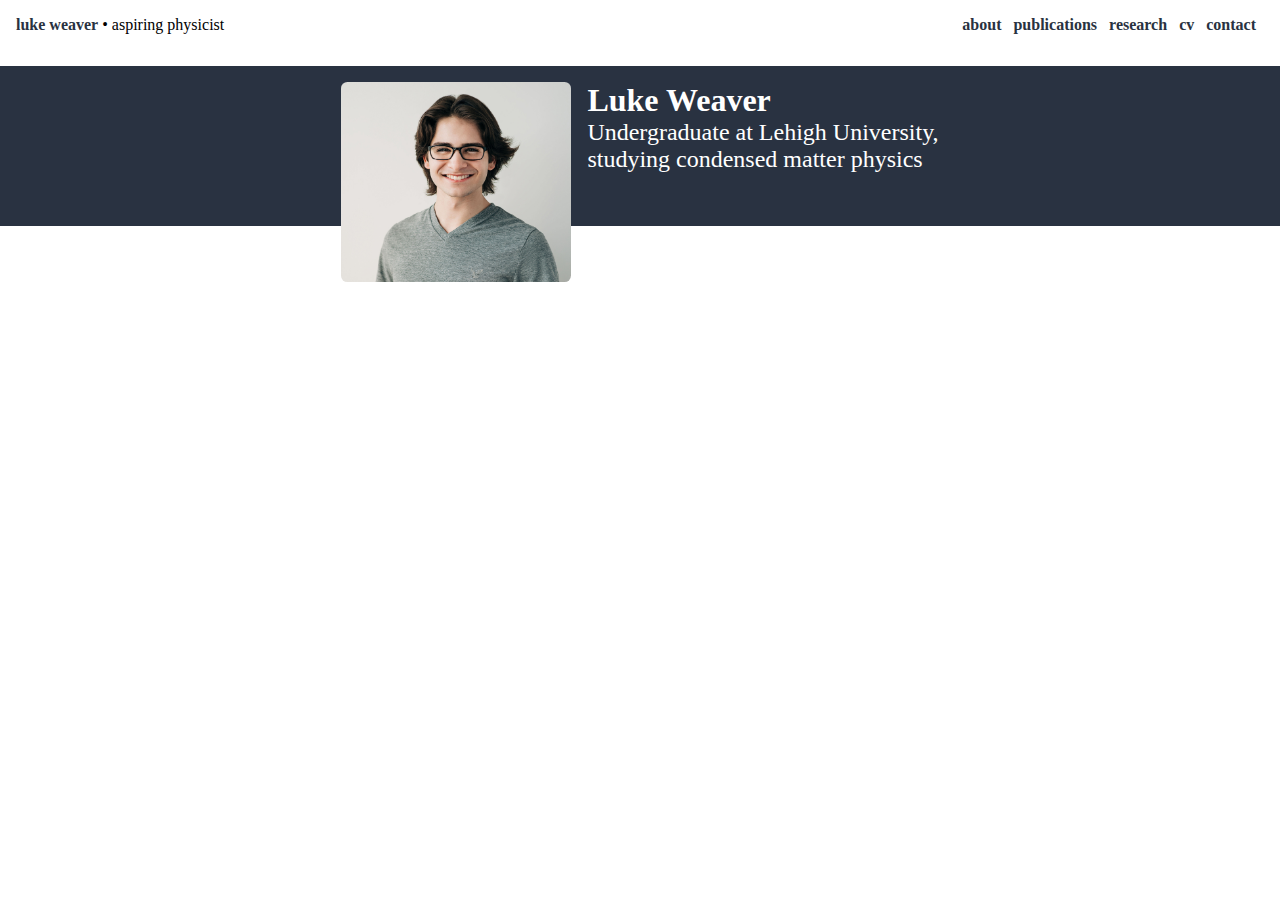
==== index.html @ 8c45b9fb "Added some new functionality and content" ====
<!DOCTYPE html>
    <head>
        <script src="./assets/javascript/index.js"></script>
        <script src="./assets/javascript/menuBarResize.js"></script>
        <link rel="stylesheet" media="all" href="./assets/style/style.css" type="text/css" />
        <title>
            Luke Weaver
        </title>
    </head>

    <body id="app">

        <div id="menu-bar">
            <span><span class="menu-title">luke weaver</span><span>&nbsp;&#x2022;&nbsp;aspiring physicist</span></span>
            <span>
                <span class="menu-title-link pointer">about</span>&nbsp;&nbsp;
                <span class="menu-title-link pointer">publications</span>&nbsp;&nbsp;
                <span class="menu-title-link pointer">research</span>&nbsp;&nbsp;
                <span class="menu-title-link pointer">cv</span>&nbsp;&nbsp;
                <span class="menu-title-link pointer">contact</span>&nbsp;&nbsp;
            </span>
        </div>

        <div class="relative">
            <div class="summary-container">
                <div id="summary-color-sweep"></div>
            </div>

            <div class="flex tc w-100 justify-center mt2">
                <img height="200" width="230" class="mr2 primary-br" src="./assets/images/luke_headshot.jpg" id="headshot"/>

                <div>
                    <div id="title" class="tl f3 white fw6">Luke Weaver</div>
                    <div id="brief" class="tl white f2">Undergraduate at Lehigh University,<br>studying condensed matter physics</div>
                </div>
            </div>
        </div>
    </body>
</html>
---- assets/style/style.css ----
html {
  height: 100%;
}

#app {
  /* font-family: Avenir, Helvetica, Arial, sans-serif; */
  font-family: 'Times New Roman', Times, serif;
  -webkit-font-smoothing: antialiased;
  -moz-osx-font-smoothing: grayscale;
  margin: 0rem;
  padding: 0rem;
  display: flex;
  flex-direction: column;
  /* background-color: #293241; */
}

.summary-container {
	position: absolute;
	width: 100%;
	left: 0rem;
  top: 1rem;
	overflow-x: hidden;
	z-index: -1;
}

#summary-color-sweep {
  position: relative;
  /* background-color: #ee6c4d; */
  background-color: #293241;
	height: 10rem;
  width: 100%;
	position: relative;
}

#background-color-sweep {
	background-color: #293241;
	height: 50rem;
	width: 1000rem;
	transform: rotate(-1deg);
	position: relative;
}

#phoneMenu {
  position: absolute;
  right: 0;
  top: 0;
  opacity: 0%;
  display: none;
  width: 10rem;
  transition: all .2s;
  background-color: white;
  box-shadow: rgb(173, 173, 173) 0px 1px 5px;
  border-radius: 0.4rem;
  padding: 1.5rem;
}

#phoneMenuClose {
  position: absolute;
  top: -1rem;
  right: -1rem;
}

.overflow-x-hidden {
  overflow-x: hidden;
}

.pointer {
  cursor: pointer;
}

.oval-container {
  position: absolute;
  width: 200%;
  height: 60rem;
  left: -100%;
  top: 105rem;
  overflow: hidden;
  z-index: -1;
}

#pricingBlurb {
  text-align: center;
}

.tc {
  text-align: center;
}

.tl {
  text-align: left;
}


.oval-container-about {
	position: absolute;
	width: 250%;
	left: -150%;
  top: 110%;
	overflow-x: hidden;
	z-index: -1;
}

#computer-screenshot {
  position: absolute;
  width: 60rem;
  right: -20rem;
  z-index: -2;
}

#phone-screenshot {
  position: absolute;
  width: 5rem;
  z-index: -1;
}

.mt15 {
  margin-top: 50rem;
}

.mt5 {
  margin-top: 8rem;
}

.bulb-label {
  position: absolute;
  left: 5rem;
  width: 15rem;
}

.footer-link {
	text-decoration: none;
	color: rgb(255, 255, 255);
	display: inline-block;
	border: none;
  text-align: left;
	margin: 0;
	text-decoration: none;
	background-color: transparent;
	font-family: sans-serif;
	font-size: 1rem;
	cursor: pointer;
	text-align: center;
	transition: color 250ms ease-in-out;
	-webkit-appearance: none;
	-moz-appearance: none;
}

.footer-link:hover {
	color: rgb(179, 179, 179);
}


#menu-bar {
	padding: 1rem;
	position: sticky;
	background-color: white;
	top: 0;
	width: 100%;
	display: flex;
	z-index: 100;
	transition: all 200ms;
	justify-content: space-between;
	-webkit-box-sizing: border-box; /* Safari/Chrome, other WebKit */
	-moz-box-sizing: border-box;    /* Firefox, other Gecko */
	box-sizing: border-box;         /* Opera/IE 8+ */
}

.remove-padding {
  -webkit-box-sizing: border-box; /* Safari/Chrome, other WebKit */
	-moz-box-sizing: border-box;    /* Firefox, other Gecko */
	box-sizing: border-box;         /* Opera/IE 8+ */
}

.timeline-bulb {
  width: 1rem;
  height: 1rem;
  border-radius: 2rem;
  background-color: rgba(238, 198, 67, 0.486);
  border: solid;
  border-color: #eec643ff;
  border-width: 0.75rem;
}

.timeline-bulb-connector {
  width: 0.5rem;
  height: 7rem;
  background-color: #eec643ff;
  margin-top: -.2rem;
  margin-bottom: -0.2rem;
  border-radius: 0.4rem;
}

#logo {
	display: flex;
	align-items: flex-start;
}

.image-caption {
  background-color: #eec643ff;
  border-radius: 0.4rem;
  position: absolute;
  left: -2rem;
  bottom: -1rem;
  padding: 1rem;
  padding-left: 2rem;
  padding-right: 2rem;
  font-weight: 600;
  border: solid;
}

.z-1 {
	z-index: 1;
}

.left-white-border {
  border-left: solid;
  border-color: white;
  border-width: 2px;
}

.left-primary-border {
  border-left: solid;
  border-color: #293241;
  border-width: 2px;
}

#tagline {
	display: flex;
	justify-content: center;
}

#response-container {
  border-style: solid;
  border-radius: 0.25rem;
  border-width: 2px;

  font-weight: 600;

  margin: 1rem;
  padding: 1rem;

  width: 50%;
}

.response-success {
  color: #555555;
  background-color: #9EEBCF;
  border-color: #19A974;
}

.response-error {
  color: #F4F4F4;
  background-color: #FF725C;
  border-color: #FF4136;
}

.response-hidden {
  display: none;
}

.menu-title {
	color: #293241;
	font-size: 1rem;
	font-weight: 600;
	text-decoration: none;
	transition: color 200ms;
}

.primary-color {
  color: #293241;
}

.menu-title-link {
	color: #293241;
	font-size: 1rem;
	font-weight: 700;
	text-decoration: none;
	transition: color 200ms;
}

.menu-title-link:hover {
	color: rgba(1, 22, 56, 0.7);
}

.mr1 {
	margin-right: 0.5rem;
}

.mr2 {
	margin-right: 1rem;
}

.mr3 {
	margin-right: 2rem;
}

.ml1 {
	margin-left: 0.5rem;
}

.ml2 {
	margin-left: 1rem;
}

.ml3 {
	margin-left: 2rem;
}

.mt1 {
	margin-top: 1rem;
}

.mt2 {
  margin-top: 2rem;
}

.pl1 {
  padding-left: 0.5rem;
}

.pl3 {
  padding-left: 2rem;
}

.list-padding {
  padding-left: 1.6rem;
}

.w-25 {
  width: 25%;
}

.w-50 {
	width: 50%;
}

.w-60 {
	width: 60%;
}

.w-40 {
  width: 40%;
}

.w3r {
  width: 3rem;
}

.w5r {
  width: 5rem;
}

.h-100 {
  height: 100%;
}

.w-100 {
  width: 100%;
}

.w-70 {
  width: 70%;
}

.white {
	color: white;
}

.fw6 {
	font-weight: 600;
}

.f3 {
	font-size: 2rem;
}

.f2 {
  font-size: 1.5rem;
}

.h6 {
	height: 16rem;
}

.w7 {
	width: 48rem;
}

.pa1 {
	padding: 1rem;
}

.pa2 {
	padding: 2rem;
}

.bg-primary-color {
	background-color: #293241;
}

.bg-secondary-color {
	background-color: #eec643ff;
}

.secondary-color {
  color: #eec643ff;
}

.items-center {
	align-items: center;
}

.items-end {
	align-items: end;
}

.items-start {
	align-items: start;
}

.flex-column {
	flex-direction: column;
}

.primary-br {
	border-radius: 0.4rem;
}

.title {
	color: #293241;
	font-size: 3rem;
	font-weight: 600;
}

.white-title {
	color: white;
	font-size: 3rem;
	font-weight: 600;
}

.white-menu-title {
	color: white;
	font-size: 1.5rem;
	font-weight: 600;
}

.spinner-left {
	border: solid;
	border-bottom: none;
	border-right: none;
	border-radius: 100rem 0 0 0;
	border-width: 0.3rem;
	width: 47.5%;
	height: 47.5%;
}

.spinner-right {
	border: solid;
	border-top: none;
	border-left: none;
	border-radius: 0 0 100rem 0;
	border-width: 0.3rem;
	width: 47.5%;
	height: 47.5%;
	justify-self: end;
	align-self: flex-end;
}

.self-stretch {
  align-self: stretch;
}

.spinner-parent {
  position: absolute;
  left: 0.2rem;
	top: 0.2rem;
}

.spinner-container {
	display: flex;
	width: 12.1rem;
	height: 12.1rem;

}

.content-spacer {
	margin-top: 10rem;
}

.mt6 {
  margin-top: 16rem;
}

.o0 {
	opacity: 0;
}

.body-content {
	width: 65rem;
	margin-top: 10rem;
	height: 100%;
}

.privacy-content {
  width: 60%;
  margin: 1rem 0rem 5rem 0rem;
}

.w65 {
  width: 65rem;
}

.flex {
	display: flex;
}

.relative {
	position: relative;
}

.justify-center {
	justify-content: center;
}

.justify-around {
	justify-content: space-around;
}

.justify-end {
  justify-content: end;
}

.justify-start {
  justify-content: start;
}

.tag-1 {
	color: #293241;
	font-weight: 600;
	font-size: 3.5rem;
}

.primary-link {
font-weight: 600;
  color: black;
  display: inline-block;
  border: none;
  padding: 0.5rem;
  padding-right: 2.5rem;
  text-decoration: none;
  background-color: #eec643ff;
  border-radius: 0.4rem;
  font-family: sans-serif;
  font-size: 1rem;
  cursor: pointer;
  text-align: center;
  transition: background-color 250ms ease-in-out;
  position: relative;
  -webkit-appearance: none;
  -moz-appearance: none;
}

.primary-link:hover {
  background-color: #ffd754ff;
}

.right-arrow-container {
  position: absolute;
  height: 100%;
  width: 2rem;
  top: 0;
  right: 0;
  display: flex;
  align-items: center;
  transition: transform 200ms;
}

.right-arrow-line-container {
  position: absolute;
  height: 100%;
  width: 1.8rem;
  top: 0;
  right: 0;
  display: flex;
  align-items: center;
  opacity: 0%;
  transition: opacity 0.2s cubic-bezier(0.22, 1, 0.36, 1);
}

.primary-link:hover > .right-arrow-line-container, .primary-link-large:hover > .right-arrow-line-container {
  opacity: 100%;
}


.primary-link:hover > .right-arrow-container, .primary-link-large:hover > .right-arrow-container {
  transform: translateX(0.3rem);
}

.primary-link > .right-arrow-container > svg, .primary-link-large > .right-arrow-container > svg {
  animation: shrink-vertically-flip 0.2s 1;
}

.primary-link:hover > .right-arrow-container > svg, .primary-link-large:hover > .right-arrow-container > svg {
  animation: grow-vertically-flip 0.2s 1;
}

.primary-button {
  font-weight: 600;
    color: black;
    display: inline-block;
    border: none;
    padding: 0.5rem;
    text-decoration: none;
    background-color: #eec643ff;
    border-radius: 0.4rem;
    font-family: sans-serif;
    font-size: 1rem;
    cursor: pointer;
    text-align: center;
    transition: background-color 250ms ease-in-out;
    -webkit-appearance: none;
    -moz-appearance: none;
  }

  .primary-button:hover {
    background-color: #ffd754ff;
  }

.primary-link-large {
  font-weight: 600;
  color: black;
  display: inline-block;
  border: none;
  padding: 1.5rem;
  text-decoration: none;
  background-color: #eec643ff;
  border-radius: 0.4rem;
  font-family: sans-serif;
  font-size: 1.2rem;
  cursor: pointer;
  text-align: center;
  transition: background-color 250ms ease-in-out;
  -webkit-appearance: none;
  -moz-appearance: none;
  position: relative;
  padding-right: 2.5rem;
}

.primary-link-large:hover {
	background-color: #ffd754ff;
}

.yellow-underline {
  border-bottom: solid;
  border-color: #eec643ff;
  border-width: 6px;
}

.bw-6 {
  border-bottom: solid;
  border-color: transparent;
  border-width: 6px;
}

.bw6 {
  border-width: 6px;
}

.secondary-button {
	font-weight: 600;
	color: rgb(145, 145, 145);
	display: inline-block;
	border: none;
	padding: 0.5rem;
	margin: 0;
	text-decoration: none;
	background-color: transparent;
	font-family: sans-serif;
	font-size: 1rem;
	cursor: pointer;
	text-align: center;
	transition: color 250ms ease-in-out;
	-webkit-appearance: none;
	-moz-appearance: none;
}

.secondary-button:hover {
	color: rgb(104, 104, 104);
}

.secondary-link {
	text-decoration: none;
  font-weight: 600;
	color: rgb(145, 145, 145);
	display: inline-block;
	border: none;
	padding: 0.5rem;
	margin: 0;
	text-decoration: none;
	background-color: transparent;
	font-family: sans-serif;
	font-size: 1rem;
	cursor: pointer;
	text-align: center;
	transition: color 250ms ease-in-out;
	-webkit-appearance: none;
	-moz-appearance: none;
}

.secondary-link:hover {
	color: rgb(104, 104, 104);
}

.red-circle {
	background-color: rgba(194, 129, 255, 0.733);
	border: solid;
	border-color: rgba(194, 129, 255);
	border-radius: 100%;
	width: 15rem;
	height: 15rem;
	position: absolute;
	top: 0.8rem;
	left: 1.1rem;
}

.blue-circle {
	background-color: rgba(129, 230, 255, 0.733);
	border: solid;
	border-color: rgba(129, 230, 255);
	border-radius: 100%;
	width: 15rem;
	height: 15rem;
	position: absolute;
	bottom: 1.4rem;
	left: 16.1rem;
}

.oval-container-secondary {
	position: absolute;
	width: 15%;
	left: 85%;
  top: -70%;
	overflow-x: hidden;
	z-index: -1;
}


#background-color-sweep-secondary {
	background-color: #eec643ff;
	height: 100rem;
	width: 100rem;
	border-radius: 100%;
	position: relative;
}

.oval-container-septary {
	position: absolute;
	left: -2rem;
  top: -6rem;
	overflow-x: hidden;
	z-index: -1;
}

.footer {
  margin-top: auto;
}

#background-color-sweep-septary {
	background-color: #eec643ff;
	height: 18rem;
	width: 18rem;
	border-radius: 100%;
	position: relative;
}

.oval-container-octary {
	position: absolute;
	left: -4rem;
  top: -7rem;
	overflow-x: hidden;
	z-index: -1;
}


#background-color-sweep-octary {
	background-color: #293241;
	height: 18rem;
	width: 18rem;
	border-radius: 100%;
	position: relative;
}


.oval-container-quintary {
	position: absolute;
	left: -25%;
  top: -10%;
	overflow-x: hidden;
	z-index: -2;
}


#background-color-sweep-quintary {
	background-color: #eec643ff;
	height: 15rem;
	width: 15rem;
	border-radius: 100%;
	position: relative;
}

.oval-container-sextary {
	position: absolute;
	right: -40%;
  bottom: 5%;
	overflow-x: hidden;
	z-index: -2;
}

.oval-container-quaternary {
	position: absolute;
	width: 15%;
	left: 85%;
	top: 120rem;
	overflow-x: hidden;
	z-index: -1;
}


#background-color-sweep-quaternary {
	background-color: #eec643ff;
	height: 100rem;
	width: 100rem;
	border-radius: 100%;
	position: relative;
}

.oval-container-tertiary {
	position: absolute;
	width: 100%;
	left: -5rem;
  top: 145rem;
	overflow-x: hidden;
	z-index: -1;
}

.plan-card {
  border-radius: 1rem;
  padding: 2rem;
  display: flex;
  background-color: white;
  flex-direction: column;
  align-items: center;
  box-shadow: rgb(173, 173, 173) 0px 1px 5px;
}

.shadow {
  box-shadow: rgb(173, 173, 173) 0px 1px 5px;
}

.plan-card-container {
  width: 20rem;
}


#background-color-sweep-tertiary {
	background-color: #eec643ff;
	height: 10rem;
	width: 10rem;
	border-radius: 100%;
	position: relative;
}

@media (prefers-reduced-motion: no-preference) {
  .enter-left {
    animation: enter-left 1.5s 1;
  }
}

@media (prefers-reduced-motion: no-preference) {
  .enter-bottom {
    animation: enter-bottom 1.5s 1;
  }
}

@media (prefers-reduced-motion: no-preference) {
  .enter-right {
    animation: enter-right 1.5s 1;
  }
}

@media (prefers-reduced-motion: no-preference) {
	.enter-top {
	  animation: enter-top 1.5s 1;
	}
  }

@media (prefers-reduced-motion: no-preference) {
  .grow {
    animation: grow 6s infinite;
  }
}

@media (prefers-reduced-motion: no-preference) {
	.rotation {
		animation: rotation 1s infinite;
	}
}


@media (prefers-reduced-motion: no-preference) {
	.grow-left {
    animation: grow-left 1.5s 1;
	}
}


@keyframes enter-bottom {
	0% {
		transform: translateY(6rem);
    opacity: 0%;
	}
	100% {
		transform: translateY(0rem);
    opacity: 100%;
	}
}

@keyframes enter-top {
	0% {
		transform: translateY(-6rem);
    opacity: 0%;
	}
	100% {
		transform: translateY(0rem);
    opacity: 100%;
	}
}


@keyframes enter-left {
	0% {
		transform: translateX(-6rem);
    opacity: 0%;
	}
	100% {
		transform: translateX(0rem);
    opacity: 100%;
	}
}

@keyframes enter-right {
	0% {
		transform: translateX(6rem);
    opacity: 0%;
	}
	100% {
		transform: translateX(0rem);
    opacity: 100%;
	}
}

@keyframes grow {
	0% {
		transform: scale(0, 0);
    opacity: 0%;
	}
	25% {
		transform: scale(1, 1);
    opacity: 100%;
	}
  75% {
    transform: scale(1, 1);
    opacity: 100%;
  }
  100% {
    transform: scale(0, 0);
    opacity: 0%;
  }
}

@keyframes rotation {
	0% {
		transform: rotate(0deg);
	}
  100% {
    transform: rotate(360deg);
  }
}

@keyframes grow-left {
	0% {
		transform: scaleX(0);
	}
  100% {
    transform: scaleX(1);
  }
}

@keyframes grow-vertically {
	0% {
		transform: scaleY(0);
	}
  100% {
    transform: scaleY(1);
  }
}

@keyframes grow-vertically-flip {
	0% {
		transform: scaleY(1);
	}
  25% {
    transform: scaleY(0);
  }
  100% {
    transform: scaleY(1);
  }
}

@keyframes shrink-vertically-flip {
	0% {
		transform: scaleY(1);
	}
  25% {
    transform: scaleY(0);
  }
  100% {
    transform: scaleY(1);
  }
}

@media (max-width: 65rem){
  .image-caption {
    position: absolute;
    left: -3rem;
    bottom: -4rem;
  }

  .body-content {
    width: 100%;
    overflow-x: clip;
    margin-top: 5rem;
  }

  #tagline {
    flex-direction: column;
	  align-items: center;
  }

  .content-spacer {
	  flex-direction: column;
	  align-items: center;
  }

  .background-primary-small {
    background-color: #293241;
  }

  .primary-color-small {
    color: #293241;
  }

  .w-70-small {
    width: 70%;
  }

  .ma3-small {
    margin: 2rem;
  }

  .mt6 {
    margin-top: 16rem;
  }

  .ml2-small {
    margin-left: 1rem;
  }

  .mt-10-r-small {
    margin-top: 10rem;
  }

  .oval-container {
    display: none;
  }

  .flex-column-small {
    flex-direction: column;
  }

  .items-start-small {
    align-items: flex-start;
  }

  .flex-column-reverse-small {
    flex-direction: column-reverse;
  }

  .justify-center-small {
    justify-content: center;
  }

  .items-center-small {
    align-items: center;
  }

  .pa3-small {
    padding: 2rem;
  }

  .pt0-small {
    padding-top: none;
  }

  .mt4-small {
    margin-top: 4rem;
  }

  .mt5-small {
    margin-top: 8rem;
  }

  .mt3-small {
    margin-top: 2rem;
  }

  .w-30-small {
    width: 30%;
  }

  .w-100-small {
    width: 100%;
  }

  .w3-small {
    width: 20rem;
  }

  .relative-small {
    position: relative;
  }

  .red-circle {
    width: 9rem;
    height: 9rem;
    top: 2.5rem;
    left: 0.7rem;
  }

  .blue-circle {
    width: 9rem;
    height: 9rem;
    bottom: 1rem;
    left: 10rem;
  }

  .no-border-small {
    border: none;
  }

  .ml0-small {
    margin-left: 0;
  }
}

@media (max-width: 450px){
  #tagline {
    margin: 1rem;
  }

  .h-50-extra-small {
    height: 50%;
  }

  .justify-center-extra-small {
    justify-content: center;
  }

  .flex-extra-small {
    display: flex;
  }

  .spinner-parent {
    display: flex;
    justify-content: center;
    width: 100%;
    left: 0.1rem;
    top: 0.1rem;
  }
}
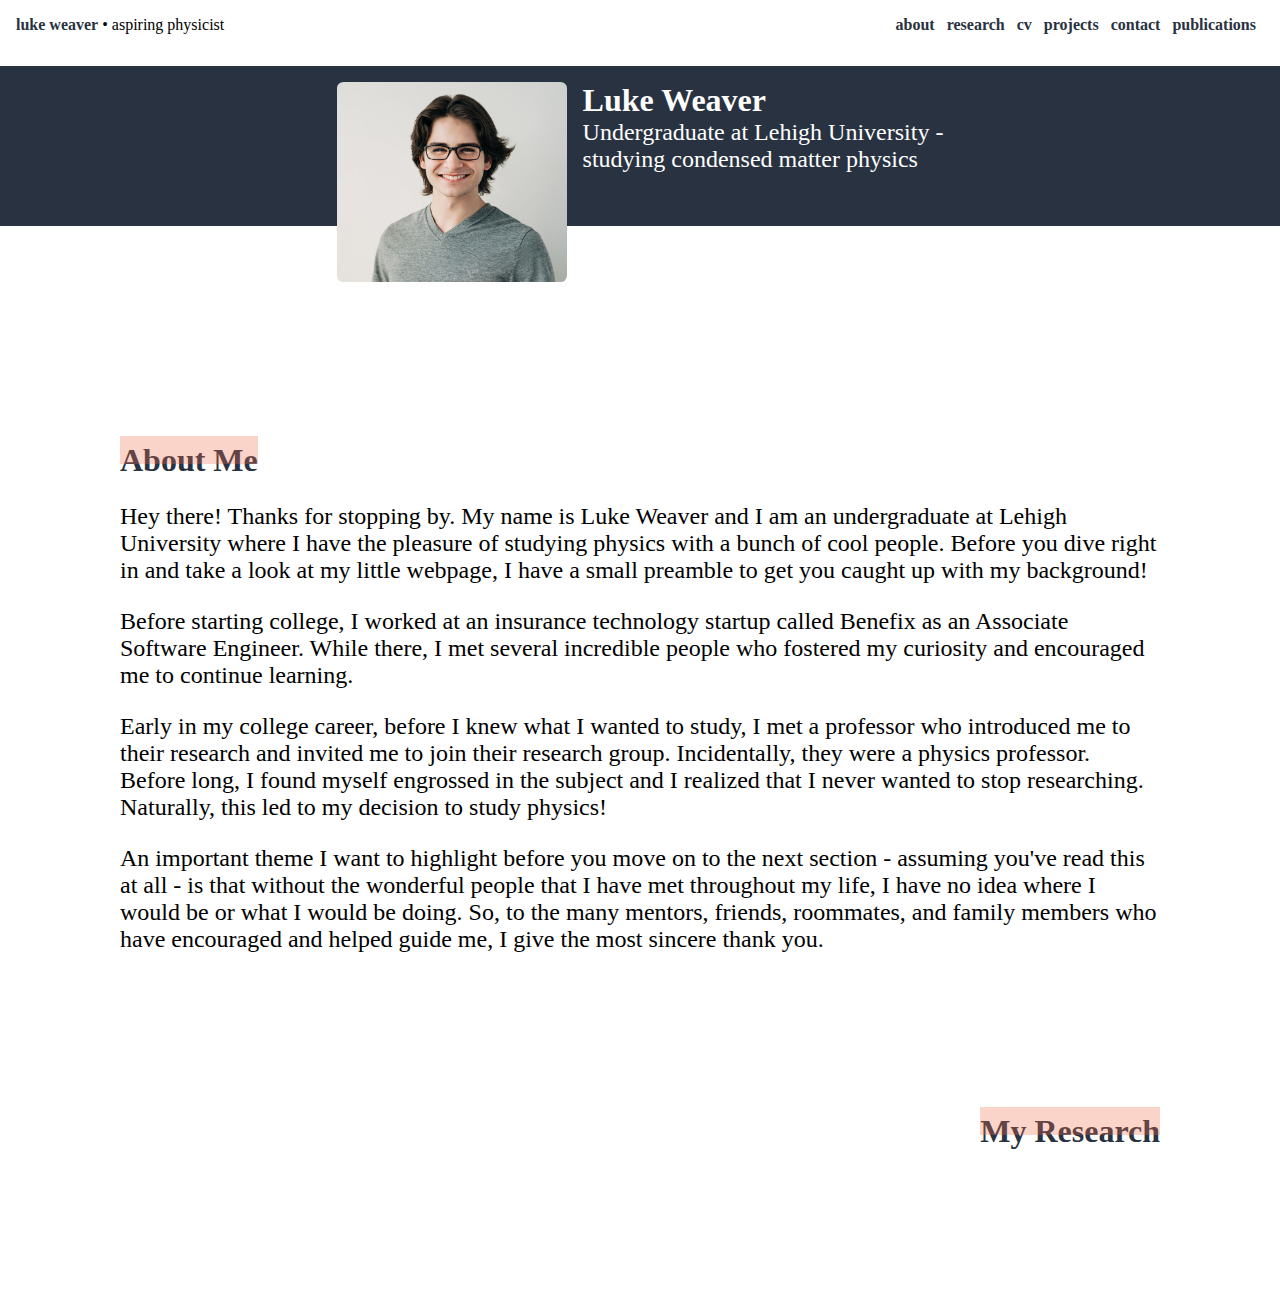
==== commit a384a3fa: "add about me" ====
--- a/index.html
+++ b/index.html
@@ -11,13 +11,14 @@
     <body id="app">
 
         <div id="menu-bar">
-            <span><span class="menu-title">luke weaver</span><span>&nbsp;&#x2022;&nbsp;aspiring physicist</span></span>
+            <span><span class="menu-title fw6">luke weaver</span><span>&nbsp;&#x2022;&nbsp;aspiring physicist</span></span>
             <span>
-                <span class="menu-title-link pointer">about</span>&nbsp;&nbsp;
+                <a href="#about"><span class="menu-title-link pointer">about</span></a>&nbsp;&nbsp;
+                <a href="#research"><span class="menu-title-link pointer">research</span></a>&nbsp;&nbsp;
+                <span class="menu-title-link pointer">cv</span>&nbsp;&nbsp;
+                <span class="menu-title-link pointer">projects</span>&nbsp;&nbsp;
+                <span class="menu-title-link pointer">contact</span>&nbsp;&nbsp;
                 <span class="menu-title-link pointer">publications</span>&nbsp;&nbsp;
-                <span class="menu-title-link pointer">research</span>&nbsp;&nbsp;
-                <span class="menu-title-link pointer">cv</span>&nbsp;&nbsp;
-                <span class="menu-title-link pointer">contact</span>&nbsp;&nbsp;
             </span>
         </div>
 
@@ -31,7 +32,52 @@
 
                 <div>
                     <div id="title" class="tl f3 white fw6">Luke Weaver</div>
-                    <div id="brief" class="tl white f2">Undergraduate at Lehigh University,<br>studying condensed matter physics</div>
+                    <div id="brief" class="tl white f2">Undergraduate at Lehigh University -<br>studying condensed matter physics</div>
+                </div>
+            </div>
+
+            <!-- <div class="content-spacer"></div> -->
+
+            <div class="flex justify-center">
+                <div class="body-content">
+                    <div id="about">
+                        <div>
+                            <div class="primary-color f3 fw6 relative dib w-auto">
+                                <div class="highlighter"></div>
+                                About Me
+                            </div>
+                        </div>
+
+
+                        <div class="f2">
+                            <p>Hey there! Thanks for stopping by. My name is Luke Weaver and I am an undergraduate at Lehigh University where I have the pleasure of studying physics with a bunch of cool people.
+                            Before you dive right in and take a look at my little webpage, I have a small preamble to get you caught up with my background!
+                            <!-- <p>The common theme that you will notice cropping up throughout my research, education, and life experiences is the incredible people who have s. -->
+                            <p>Before starting college, I worked at an insurance technology startup called Benefix as an Associate Software Engineer. While there, I met several incredible people who
+                                fostered my curiosity and encouraged me to continue learning.
+                            <p>Early in my college career, before I knew what I wanted to study, I met a professor who introduced me to their research and invited me to join their research group. Incidentally,
+                                they were a physics professor. Before long, I found myself engrossed in the subject and I realized that I never wanted to stop researching. Naturally,
+                                this led to my decision to study physics!
+                            <p>An important theme I want to highlight before you move on to the next section - assuming you've read this at all - is that without the wonderful people that I have met throughout my life,
+                                I have no idea where I would be or what I would be doing. So, to the many mentors, friends, roommates, and family members who have encouraged and helped guide me, I give the most sincere thank you.
+                        </div>
+                    </div>
+
+                    <div class="content-spacer">
+                    </div>
+
+                    <div id ="research">
+                        <div class="flex justify-end">
+                            <div class="primary-color f3 fw6 relative dib w-auto">
+                                <div class="highlighter"></div>
+                                My Research
+                            </div>
+                        </div>
+
+                        <div class="content-spacer">
+                        </div>
+                    </div>
+
                 </div>
             </div>
         </div>
--- a/assets/style/style.css
+++ b/assets/style/style.css
@@ -1,5 +1,9 @@
 html {
   height: 100%;
+}
+
+a {
+  text-decoration: none;
 }
 
 #app {
@@ -21,6 +25,15 @@
   top: 1rem;
 	overflow-x: hidden;
 	z-index: -1;
+}
+
+.highlighter {
+  position: absolute;
+  top: -0.35rem;
+  width: 100%;
+  height: 75%;
+  opacity: 30%;
+  background-color: #ee6c4d;
 }
 
 #summary-color-sweep {
@@ -326,6 +339,10 @@
   padding-left: 1.6rem;
 }
 
+.w-auto {
+  width: auto;
+}
+
 .w-25 {
   width: 25%;
 }
@@ -399,11 +416,11 @@
 }
 
 .bg-secondary-color {
-	background-color: #eec643ff;
+	background-color:#98c1d9;
 }
 
 .secondary-color {
-  color: #eec643ff;
+  color: #e0fbfc;
 }
 
 .items-center {
@@ -508,6 +525,10 @@
 
 .w65 {
   width: 65rem;
+}
+
+.dib {
+  display: inline-block;
 }
 
 .flex {
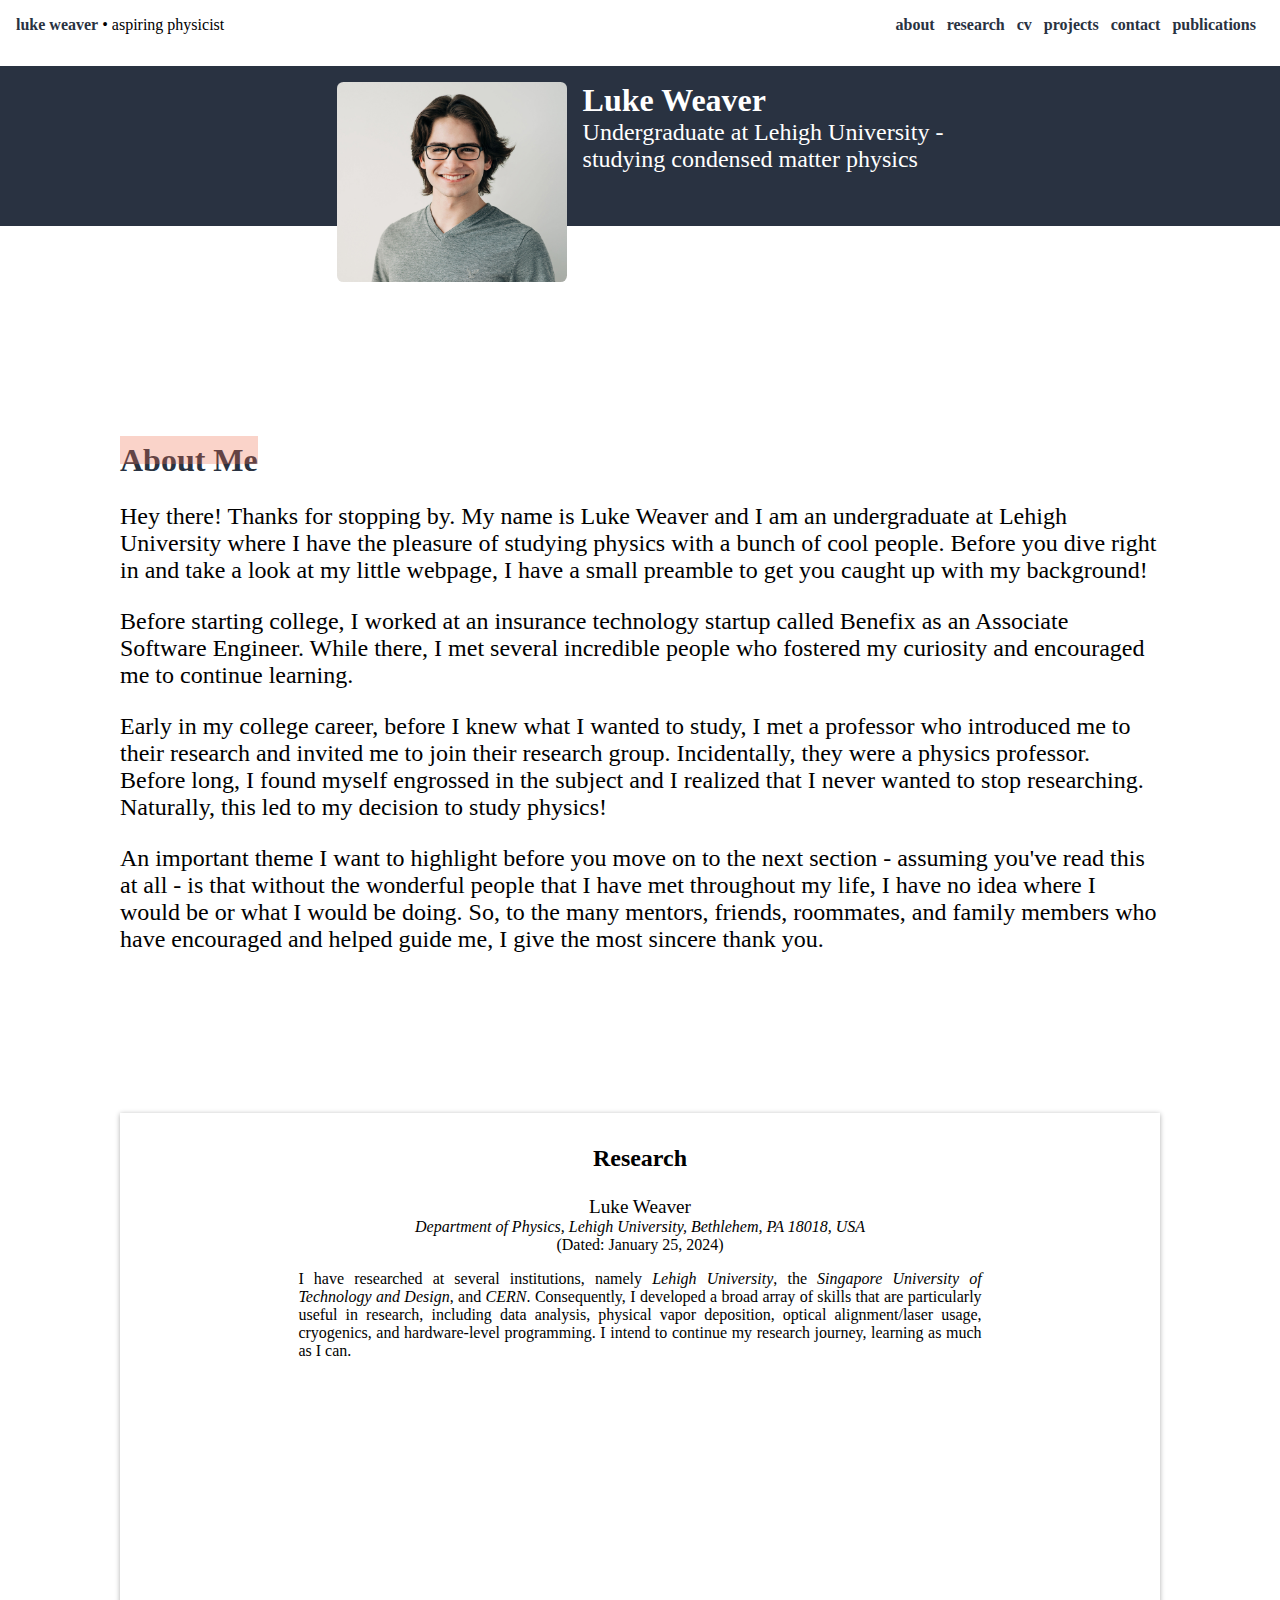
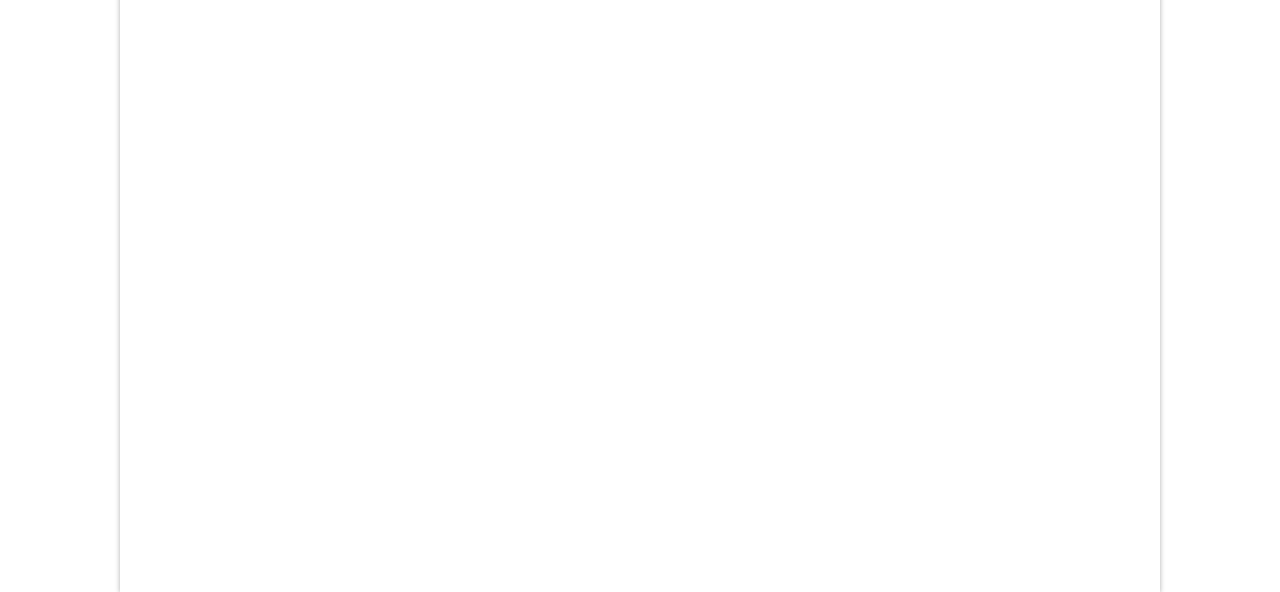
==== commit 32abd2cf: "Added new research bit" ====
--- a/index.html
+++ b/index.html
@@ -66,7 +66,7 @@
                     <div class="content-spacer">
                     </div>
 
-                    <div id ="research">
+                    <!-- <div id ="research">
                         <div class="flex justify-end">
                             <div class="primary-color f3 fw6 relative dib w-auto">
                                 <div class="highlighter"></div>
@@ -76,7 +76,35 @@
 
                         <div class="content-spacer">
                         </div>
+                    </div> -->
+
+                    <div id="research" class="research-container times">
+                        <div class="tc">
+                            <div class="f2 fw6 mb15">Research</div>
+                            <div class="f1">Luke Weaver</div>
+                            <div><i>Department of Physics, Lehigh University, Bethlehem, PA 18018, USA</i> <br/>(Dated: January 25, 2024)</div>
+                        </div>
+
+                        <div class="flex justify-center mt1">
+                            <div class="w-70 tj">
+                                I have researched at several institutions, namely <i>Lehigh University</i>, the <i>Singapore University of Technology and Design</i>, and <i>CERN</i>. Consequently, I developed a broad array of
+                                skills that are particularly useful in research, including data analysis, physical vapor deposition, optical alignment/laser usage, cryogenics, and hardware-level programming. I intend to continue
+                                my research journey, learning as much as I can.
+                            </div>
+                        </div>
+
+                        <div class="flex justify-center mt15">
+                            <!-- Col 1 -->
+                            <div>
+                            </div>
+
+                            <!-- Col2 -->
+                            <div>
+                            </div>
+                        </div>
+
                     </div>
+
 
                 </div>
             </div>
--- a/assets/style/style.css
+++ b/assets/style/style.css
@@ -16,6 +16,11 @@
   display: flex;
   flex-direction: column;
   /* background-color: #293241; */
+}
+
+.research-container {
+  padding: 2rem;
+  box-shadow: rgb(173, 173, 173) 0px 1px 5px;
 }
 
 .summary-container {
@@ -97,6 +102,11 @@
 
 .tc {
   text-align: center;
+}
+
+.tj {
+  text-justify: inter-word;
+  text-align: justify;
 }
 
 .tl {
@@ -327,6 +337,14 @@
   margin-top: 2rem;
 }
 
+.times {
+  font-family: Times;
+}
+
+.mb15 {
+  margin-bottom: 1.5rem;
+}
+
 .pl1 {
   padding-left: 0.5rem;
 }
@@ -393,6 +411,14 @@
 
 .f2 {
   font-size: 1.5rem;
+}
+
+/* .f1 {
+  font-size: 1rem;
+} */
+
+.f1 {
+  font-size: 1.2rem;
 }
 
 .h6 {
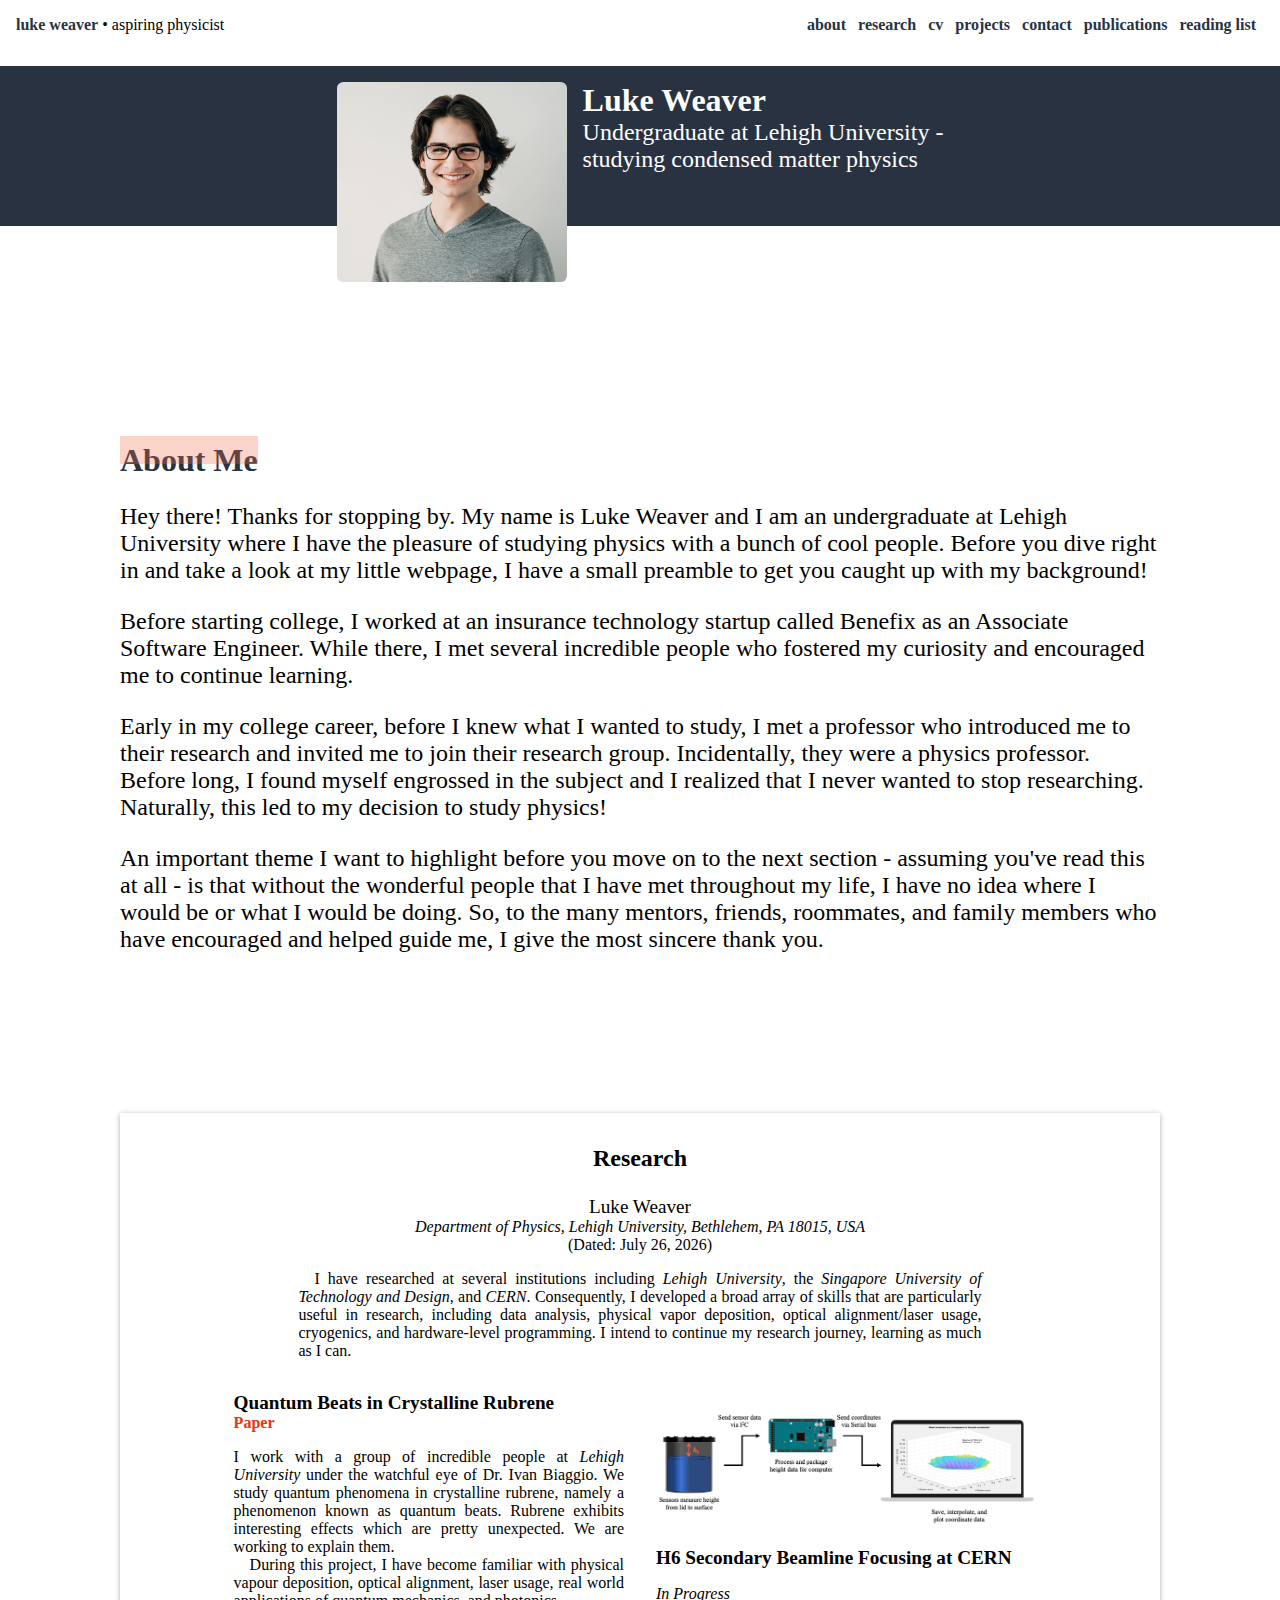
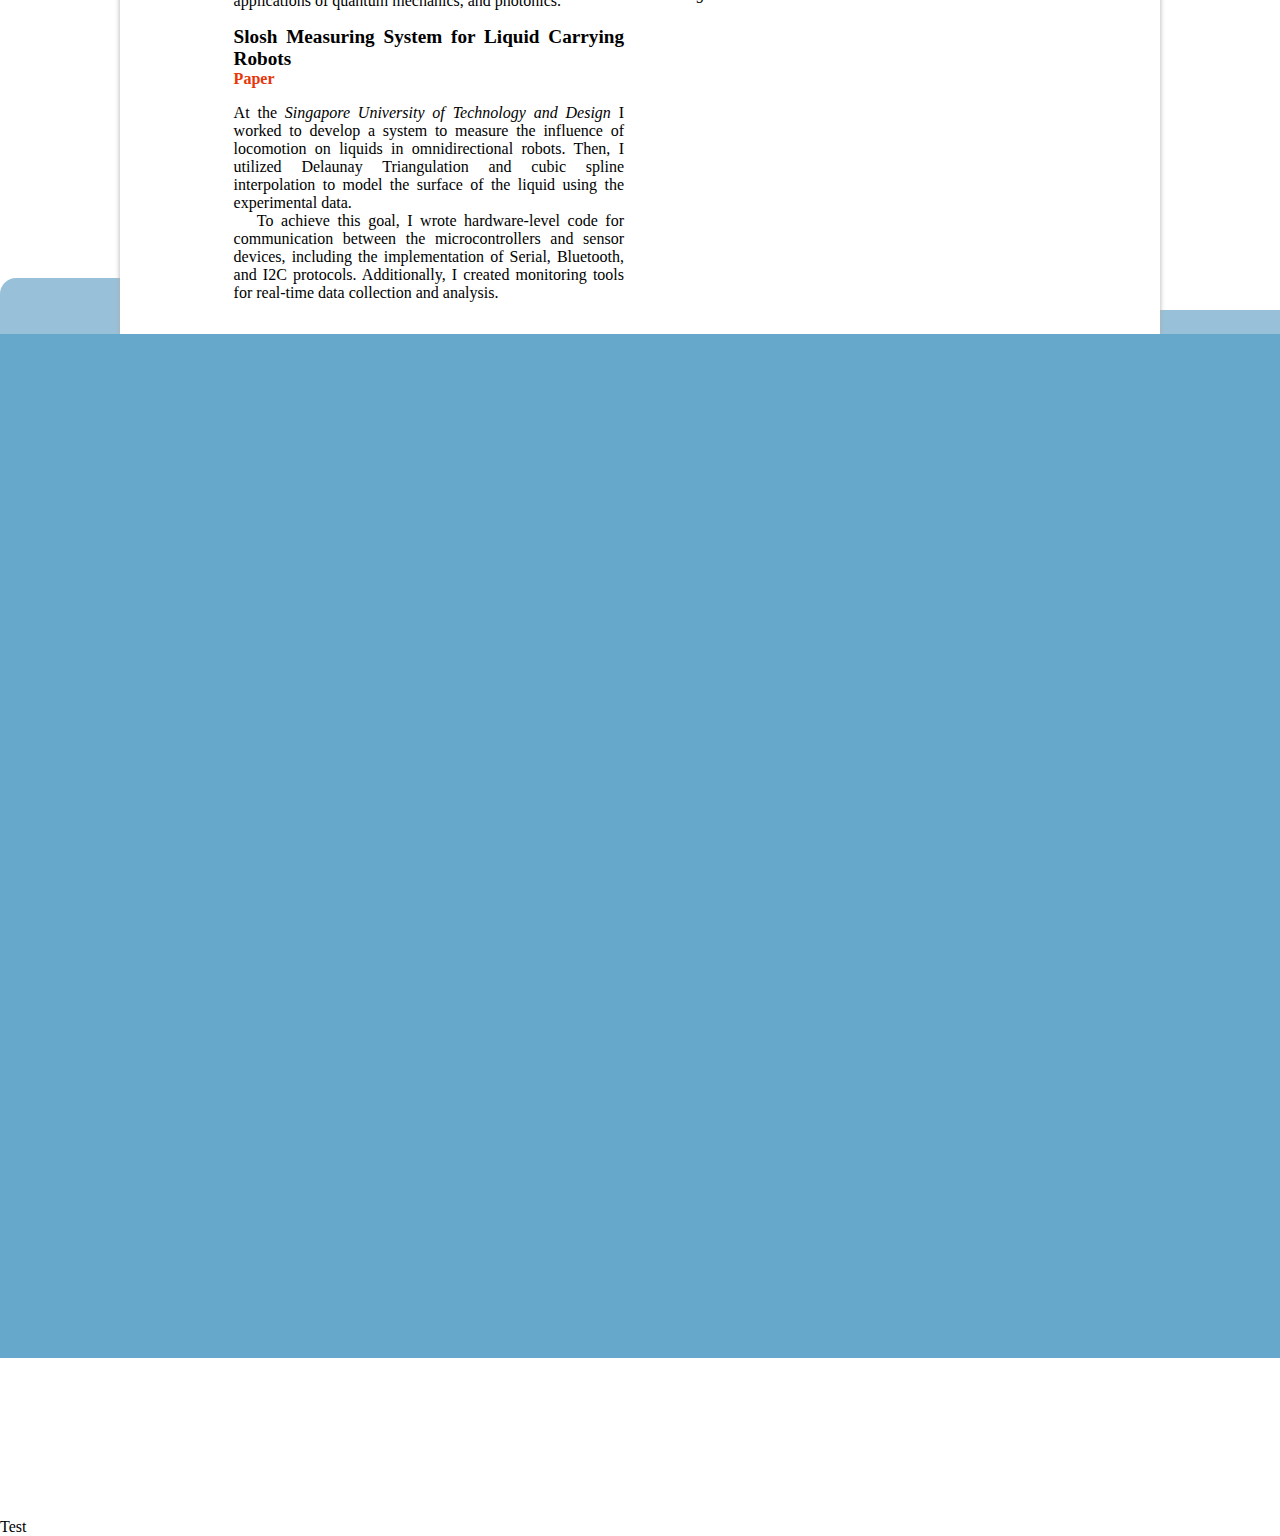
==== commit e193aaae: "Some updates" ====
--- a/index.html
+++ b/index.html
@@ -15,10 +15,11 @@
             <span>
                 <a href="#about"><span class="menu-title-link pointer">about</span></a>&nbsp;&nbsp;
                 <a href="#research"><span class="menu-title-link pointer">research</span></a>&nbsp;&nbsp;
-                <span class="menu-title-link pointer">cv</span>&nbsp;&nbsp;
+                <a href="#cv-container"><span class="menu-title-link pointer">cv</span></a>&nbsp;&nbsp;
                 <span class="menu-title-link pointer">projects</span>&nbsp;&nbsp;
                 <span class="menu-title-link pointer">contact</span>&nbsp;&nbsp;
                 <span class="menu-title-link pointer">publications</span>&nbsp;&nbsp;
+                <span class="menu-title-link pointer">reading list</span>&nbsp;&nbsp;
             </span>
         </div>
 
@@ -39,7 +40,7 @@
             <!-- <div class="content-spacer"></div> -->
 
             <div class="flex justify-center">
-                <div class="body-content">
+                <div class="body-content bg-white">
                     <div id="about">
                         <div>
                             <div class="primary-color f3 fw6 relative dib w-auto">
@@ -66,47 +67,165 @@
                     <div class="content-spacer">
                     </div>
 
-                    <!-- <div id ="research">
-                        <div class="flex justify-end">
-                            <div class="primary-color f3 fw6 relative dib w-auto">
-                                <div class="highlighter"></div>
-                                My Research
-                            </div>
-                        </div>
-
-                        <div class="content-spacer">
-                        </div>
-                    </div> -->
-
                     <div id="research" class="research-container times">
                         <div class="tc">
                             <div class="f2 fw6 mb15">Research</div>
                             <div class="f1">Luke Weaver</div>
-                            <div><i>Department of Physics, Lehigh University, Bethlehem, PA 18018, USA</i> <br/>(Dated: January 25, 2024)</div>
+                            <div><i>Department of Physics, Lehigh University, Bethlehem, PA 18015, USA</i> <br/>(Dated: <span id="abstract-date"></span>)</div>
                         </div>
 
                         <div class="flex justify-center mt1">
                             <div class="w-70 tj">
-                                I have researched at several institutions, namely <i>Lehigh University</i>, the <i>Singapore University of Technology and Design</i>, and <i>CERN</i>. Consequently, I developed a broad array of
+                                &emsp;I have researched at several institutions including <i>Lehigh University</i>, the <i>Singapore University of Technology and Design</i>, and <i>CERN</i>. Consequently, I developed a broad array of
                                 skills that are particularly useful in research, including data analysis, physical vapor deposition, optical alignment/laser usage, cryogenics, and hardware-level programming. I intend to continue
                                 my research journey, learning as much as I can.
                             </div>
                         </div>
 
-                        <div class="flex justify-center mt15">
+                        <div class="flex justify-center mt2 tj">
                             <!-- Col 1 -->
-                            <div>
+                            <div class="w-40 mr2 z-1">
+                                <div class=""><span class="f1 fw6 ">Quantum Beats in Crystalline Rubrene</span></div>
+                                <div class="mb1"><a href=""><span class="primary-link pointer">Paper</span></a></div>
+
+                                I work with a group of incredible people at <i>Lehigh University</i> under the watchful eye of Dr. Ivan Biaggio. We study
+                                quantum phenomena in crystalline rubrene, namely a phenomenon known as <span class="text-highlighter" id="highlight-1">quantum beats</span>. Rubrene exhibits interesting effects
+                                which are pretty unexpected. We are working to explain them.
+                                <br>&emsp;During this project, I have become familiar with physical vapour deposition, optical alignment, laser usage,
+                                real world applications of quantum mechanics, and photonics.
+                                <div class="mt1"><span class="f1 fw6">Slosh Measuring System for Liquid Carrying Robots</span></div>
+                                <div class="mb1"><a href=""><span class="primary-link pointer">Paper</span></a></div>
+
+                                At the <i>Singapore University of Technology and Design</i> I worked to develop a system to measure the influence of locomotion on
+                                liquids in omnidirectional robots. Then, I utilized <span class="text-highlighter" id="highlight-2">Delaunay Triangulation</span> and <span class="text-highlighter" id="highlight-3">cubic spline interpolation</span> to model the surface of the liquid
+                                using the experimental data.
+                                <br>&emsp; To achieve this goal, I wrote hardware-level code for communication between the microcontrollers and sensor devices, including the implementation of Serial, Bluetooth,
+                                and I2C protocols. Additionally, I created monitoring tools for real-time data collection and analysis.
                             </div>
 
                             <!-- Col2 -->
-                            <div>
-                            </div>
-                        </div>
-
-                    </div>
-
-
-                </div>
+                            <div class="w-40 ml2">
+                                <img class="primary-br w-100" src="./assets/images/BlockDiagram.png" id="blockdiagram"/>
+
+                                <div class="mb1 mt1"><span class="f1 fw6">H6 Secondary Beamline Focusing at CERN</span></div>
+
+                                <i>In Progress</i>
+                            </div>
+                        </div>
+
+                    </div>
+                </div>
+            </div>
+
+            <div id="cv-container" class="relative h-100 bg-tertiary">
+                <div id="folder">
+                </div>
+
+                <div class="folder-tab-back">
+                </div>
+<!--
+                <div class="flex justify-center">
+                    <div class="body-content">
+                        <div class="primary-color f3 fw6 relative dib w-auto">
+                            <div class="highlighter"></div>
+                            Curriculum Vitae
+                        </div>
+                    </div>
+                </div> -->
+
+                <div class="paper-wrapper">
+                    <div class="flex justify-center">
+                        <div id="cv" class="research-container bg-white body-content o0">
+                            <div class="tc mt2">
+                                <div class="f2 fw6 mb15">Curriculum Vitae</div>
+                                <div class="f1">Luke Weaver</div>
+
+                                It is important to note that these lecture notes, are {\bf not} a substitute for the literature that exists. In general, they will contain a brief synopsis of the theory presented, when relevant, and several features to help guide the experimental process. Included in these features are guiding questions and keywords designed to facilitate further exploration of a topic and to provide you with a starting point to catalyze the experimentation process. The frequency and overt nature of these questions/keywords will decrease as the class progresses, in favor of your own development of these questions. In general, it is helpful to sit with a new topic before beginning any "exciting" things and create a list of questions that may pop into your head, or conduct a brief survey of the topic to familiarize yourself with its ins and outs.
+
+                                Additionally, you will notice that the format of these notes is a little strange. Namely, there exists a larger than average right margin. The idea behind this is that it provides you with a natural place to place any questions, comments, or notes from the short weekly lectures.
+
+                                One last note before we begin. Amongst the individuals in the class, there is often a large variation with respect to knowledge and skillset. It is important to recognize this and to ask others for help/offer help when necessary. Scientific inquiry is bolstered by community and humility.
+
+                                \pagebreak
+
+                                \section{Week 1}
+
+                                Throughout this course, we will use many different tools, including \LaTeX, LabView, and your choice of programming language (with a heavy emphasis on Python of course). So, for the first week, we will focus on installing the necessary programs and packages to tackle this semester.
+
+                                \subsection{Python}
+
+                                \subsection{Arduino IDE}
+
+                                \subsection{\LaTeX}
+                                \LaTeX \space is a markup language that is used in science communication and in general writing. It provides tools that make writing equations and formatting documents easy. During this class, you will become familiar with using \LaTeX.
+
+                                \subsubsection{Web Application}
+                                One of the easiest ways to get started with \LaTeX \space is through the online web application {\it Overleaf}. Thanks to Lehigh, we all have access to the professional version as long as you create an account with your Lehigh University email. It provides access to various packages and templates, that you do not need to install.
+
+                                \subsubsection{Local Installations}
+                                If you would like to learn \LaTeX a little better, one can use a local installation. For Mac, I would recommend {\it Texifier}. The free version works well enough for all intents and purposes. Alternatively, one can navigate to http://latex-project.org and download the relevant \TeX \space distributions for your device.
+
+
+                                \subsection{LabView (Optional)}
+
+                                \end{document}
+
+                            </div>
+                        </div>
+                    </div>
+
+
+                    <div id="paper3" class="research-container bg-white paper paper-3-coords o0">
+                        <div class="tc mt2">
+                            <div class="f2 fw6 mb15">General Relativity Notes</div>
+                            <div class="f1">Luke Weaver</div>
+                        </div>
+                    </div>
+                    <div id="paper2" class="research-container bg-white paper paper-2-coords o0">
+                        <div class="tc mt2">
+                            <div class="f2 fw6 mb15">Nonlinear Optics Notes</div>
+                            <div class="f1">Luke Weaver</div>
+                        </div>
+                    </div>
+                    <div id="paper1" class="research-container bg-white paper paper-1-coords o0">
+                        <div class="tc mt2">
+                            <div class="f2 fw6 mb15">Advanced Physics Lab I - Lecture Notes</div>
+                            <div class="f1">AT - Luke Weaver</div>
+                        </div>
+                        <div class="flex justify-center mt2 tj">
+                            <div class="w-40 mr2">
+                                <div class=""><span class="f1 fw6 ">I. Preface</span></div>
+
+                                Hello and welcome to  <i>Advanced Physics Lab I</i>.
+                                This course has one main goal in mind: <i>discovery</i>.
+                                Of course, the heart of physics is the desire to discover and seek new and exciting things.
+                                Unfortunately, one can have a hard time truly embracing this ideal, it's not how the school system is oriented after all.
+                                As a result, this course will be unlike the others that you have taken, placing an emphasis on individual and group efforts to solve problems.
+
+                                It is worth making these differences concrete in an effort to temper your expectations for the upcoming semester.
+                                This lab differs in quite a few ways from your generic lab.
+                            </div>
+
+                            <div class="w-40 ml2">
+                                <div class="mb1"><span class="f1 fw6 ">I.II How To Use The Lecture Notes</span></div>
+
+                                It is important to note that these lecture notes, are <b>not</b> a substitute for the literature that exists. In general, they will contain a brief synopsis of the theory presented, when relevant, and several features to help guide the experimental process. Included in these features are guiding questions and keywords designed to facilitate further exploration of a topic and to provide you with a starting point to catalyze the experimentation process. The frequency and overt nature of these questions/keywords will decrease as the class progresses, in favor of your own development of these questions. In general, it is helpful to sit with a new topic before beginning any "exciting" things and create a list of questions that may pop into your head, or conduct a brief survey of the topic to familiarize yourself with its ins and outs.
+
+                                <br>&emsp;Additionally, you will notice that the format of these notes is a little strange. Namely, there exists a larger than average right margin. The idea behind this is that it provides you with a natural place to place any questions, comments, or notes from the short weekly lectures.
+
+                                <br>&emsp;One last note before we begin. Amongst the individuals in the class, there is often a large variation with respect to knowledge and skillset. It is important to recognize this and to ask others for help/offer help when necessary. Scientific inquiry is bolstered by community and humility.
+                            </div>
+                        </div>
+                    </div>
+                </div>
+
+            </div>
+
+            <div class="content-spacer">
+            </div>
+
+            <div clas="flex justify-center">
+                Test
             </div>
         </div>
     </body>
--- a/assets/style/style.css
+++ b/assets/style/style.css
@@ -23,6 +23,92 @@
   box-shadow: rgb(173, 173, 173) 0px 1px 5px;
 }
 
+/* coords */
+
+.paper-1-coords {
+  position: absolute;
+  width: 50rem;
+  height: 65rem;
+  top: 10rem;
+  right: 40rem;
+  transform: rotate(-39deg);
+  z-index: -1;
+}
+
+.paper-2-coords {
+  position: absolute;
+  width: 50rem;
+  height: 65rem;
+  top: 10rem;
+  right: 25rem;
+  transform: rotate(-28deg);
+  z-index: -2;
+}
+
+.paper-3-coords {
+  position: absolute;
+  width: 50rem;
+  height: 65rem;
+  top: 10rem;
+  right: -5rem;
+  transform: rotate(-12deg);
+  z-index: -3;
+}
+
+.paper-wrapper {
+  position: relative;
+  height: 100%;
+  width: 100%;
+  overflow: clip;
+  z-index: 1;
+}
+
+#cv {
+  z-index: 1;
+  height: 50rem
+}
+
+#folder {
+  background-color: #98c1d9;
+  position: absolute;
+  height: 100%;
+  width: 100%;
+  z-index: -5;
+  top: -1.5rem;
+}
+
+.folder-tab-back {
+  background-color: #98c1d9;
+  position: absolute;
+  height: 100%;
+  width: 15%;
+  z-index: -5;
+  top: -3.5rem;
+  border-top-right-radius: 1rem;
+  border-top-left-radius: 1rem;
+
+}
+
+/* Adds a little curve to the tab but I am not sure if it is needed */
+/*
+.folder-tab-back::before {
+  content: "";
+  position: absolute;
+  background-color: transparent;
+  bottom: -50px;
+  height: 25px;
+  top: 0.4rem;
+  right: -2.5rem;
+  width: 50px;
+  z-index: 5;
+  border-bottom-left-radius: 25px;
+  box-shadow: 0 10px 0 0 #66a7cc;
+} */
+
+.bg-tertiary {
+  background-color: #66a7cc;
+}
+
 .summary-container {
 	position: absolute;
 	width: 100%;
@@ -39,6 +125,13 @@
   height: 75%;
   opacity: 30%;
   background-color: #ee6c4d;
+}
+
+.text-highlighter {
+  background-image: linear-gradient(to right, rgb(252, 255, 50, 0.5), rgb(252, 255, 50, 0.5));
+  background-repeat: no-repeat;
+  background-size: 0%;
+  background-position: 0px -0.4rem;
 }
 
 #summary-color-sweep {
@@ -235,6 +328,10 @@
 	z-index: 1;
 }
 
+.z--1 {
+  z-index: -1;
+}
+
 .left-white-border {
   border-left: solid;
   border-color: white;
@@ -305,6 +402,18 @@
 	color: rgba(1, 22, 56, 0.7);
 }
 
+.primary-link {
+	color: #e8360a;
+	font-size: 1rem;
+	font-weight: 700;
+	text-decoration: none;
+	transition: color 200ms;
+}
+
+.primary-link:hover {
+	color: #ee6c4d;
+}
+
 .mr1 {
 	margin-right: 0.5rem;
 }
@@ -329,6 +438,11 @@
 	margin-left: 2rem;
 }
 
+/* Really shouldnt use important here but alas */
+.mt0 {
+  margin-top: 0rem !important;
+}
+
 .mt1 {
 	margin-top: 1rem;
 }
@@ -341,6 +455,10 @@
   font-family: Times;
 }
 
+.mb1 {
+  margin-bottom: 1rem;
+}
+
 .mb15 {
   margin-bottom: 1.5rem;
 }
@@ -353,6 +471,10 @@
   padding-left: 2rem;
 }
 
+.pr1 {
+  padding-right: 1.5rem;
+}
+
 .list-padding {
   padding-left: 1.6rem;
 }
@@ -377,6 +499,10 @@
   width: 40%;
 }
 
+.w-45 {
+  width: 45%;
+}
+
 .w3r {
   width: 3rem;
 }
@@ -393,8 +519,20 @@
   width: 100%;
 }
 
+.w-90 {
+  width: 80%;
+}
+
+.w-80 {
+  width: 80%;
+}
+
 .w-70 {
   width: 70%;
+}
+
+.w-body {
+  width: 65rem;
 }
 
 .white {
@@ -421,10 +559,22 @@
   font-size: 1.2rem;
 }
 
+.h7 {
+	height: 32rem;
+}
+
 .h6 {
 	height: 16rem;
 }
 
+.h5 {
+  height: 8rem;
+}
+
+.h4 {
+  height: 4rem;
+}
+
 .w7 {
 	width: 48rem;
 }
@@ -443,6 +593,10 @@
 
 .bg-secondary-color {
 	background-color:#98c1d9;
+}
+
+.bg-white {
+  background-color: white;
 }
 
 .secondary-color {
@@ -585,30 +739,6 @@
 	color: #293241;
 	font-weight: 600;
 	font-size: 3.5rem;
-}
-
-.primary-link {
-font-weight: 600;
-  color: black;
-  display: inline-block;
-  border: none;
-  padding: 0.5rem;
-  padding-right: 2.5rem;
-  text-decoration: none;
-  background-color: #eec643ff;
-  border-radius: 0.4rem;
-  font-family: sans-serif;
-  font-size: 1rem;
-  cursor: pointer;
-  text-align: center;
-  transition: background-color 250ms ease-in-out;
-  position: relative;
-  -webkit-appearance: none;
-  -moz-appearance: none;
-}
-
-.primary-link:hover {
-  background-color: #ffd754ff;
 }
 
 .right-arrow-container {
@@ -936,6 +1066,36 @@
 }
 
 @media (prefers-reduced-motion: no-preference) {
+  .draw-in-left {
+    animation: draw-in-left 0.5s 1 ease-out;
+  }
+}
+
+@media (prefers-reduced-motion: no-preference) {
+  .enter-right-toss-1 {
+    animation: enter-right-toss-1 0.8s 1 cubic-bezier(0.165, 0.84, 0.44, 1);
+  }
+}
+
+@media (prefers-reduced-motion: no-preference) {
+  .enter-right-toss-2 {
+    animation: enter-right-toss-2 0.7s 1 cubic-bezier(0.165, 0.84, 0.44, 1);
+  }
+}
+
+@media (prefers-reduced-motion: no-preference) {
+  .enter-right-toss-3 {
+    animation: enter-right-toss-3 0.5s 1 cubic-bezier(0.165, 0.84, 0.44, 1);
+  }
+}
+
+@media (prefers-reduced-motion: no-preference) {
+  .enter-right-toss-4 {
+    animation: enter-right-toss-4 0.75s 1 cubic-bezier(0.165, 0.84, 0.44, 1);
+  }
+}
+
+@media (prefers-reduced-motion: no-preference) {
 	.enter-top {
 	  animation: enter-top 1.5s 1;
 	}
@@ -1005,6 +1165,52 @@
     opacity: 100%;
 	}
 }
+
+@keyframes draw-in-left {
+	0% {
+		background-size: 0%;
+	}
+	100% {
+		background-size: 100%;
+	}
+}
+
+@keyframes enter-right-toss-1 {
+	0% {
+		transform: translateX(50rem) translateY(10rem) rotate(-12deg);
+	}
+	100% {
+		transform: translateX(0rem) translateY(0rem) rotate(-39deg);
+	}
+}
+
+@keyframes enter-right-toss-2 {
+	0% {
+		transform: translateX(35rem) translateY(10rem) rotate(-12deg);
+	}
+	100% {
+		transform: translateX(0rem) translateY(0rem) rotate(-28deg);
+	}
+}
+
+@keyframes enter-right-toss-3 {
+	0% {
+		transform: translateX(8rem) translateY(5rem) rotate(-12deg);
+	}
+	100% {
+		transform: translateX(0rem) translateY(0rem) rotate(-12deg);
+	}
+}
+
+@keyframes enter-right-toss-4 {
+	0% {
+		transform: translateX(95rem) translateY(15rem) rotate(-12deg);
+	}
+	100% {
+		transform: translateX(0rem) translateY(0rem) rotate(0deg);
+	}
+}
+
 
 @keyframes grow {
 	0% {
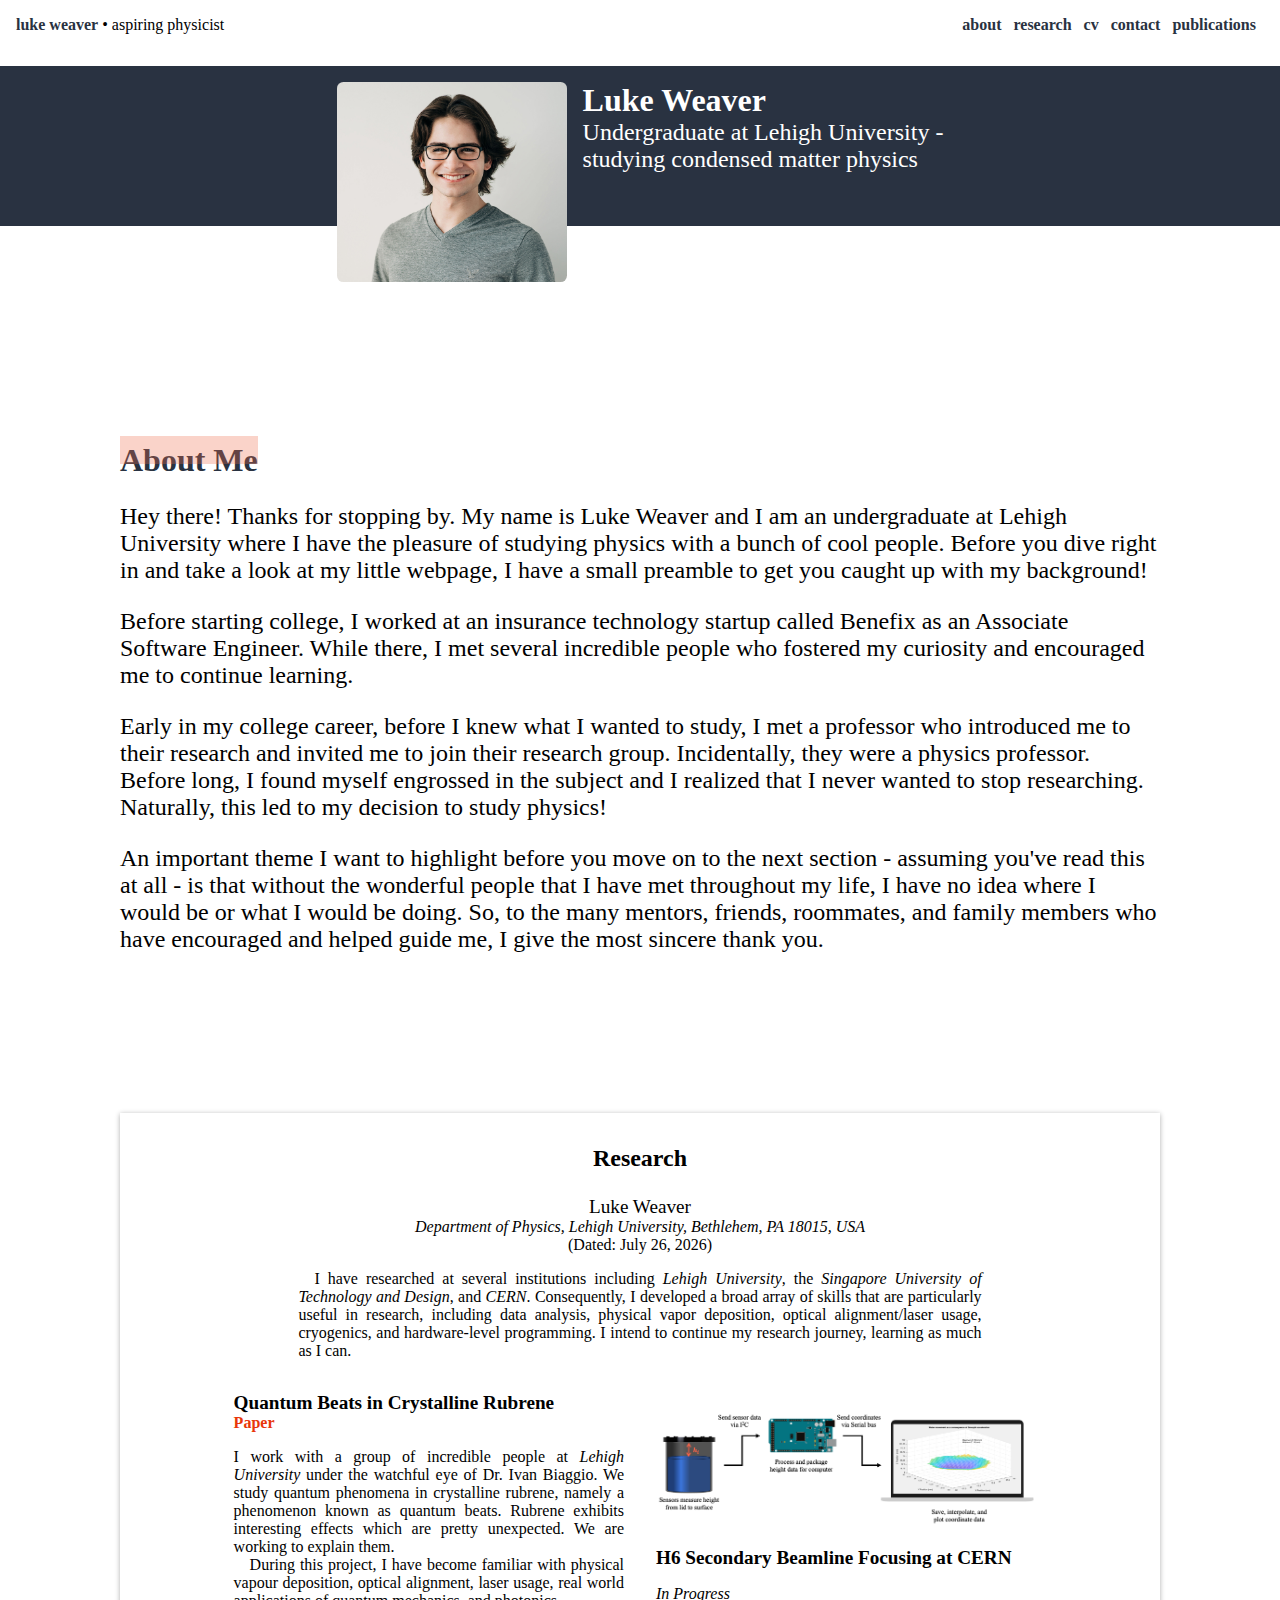
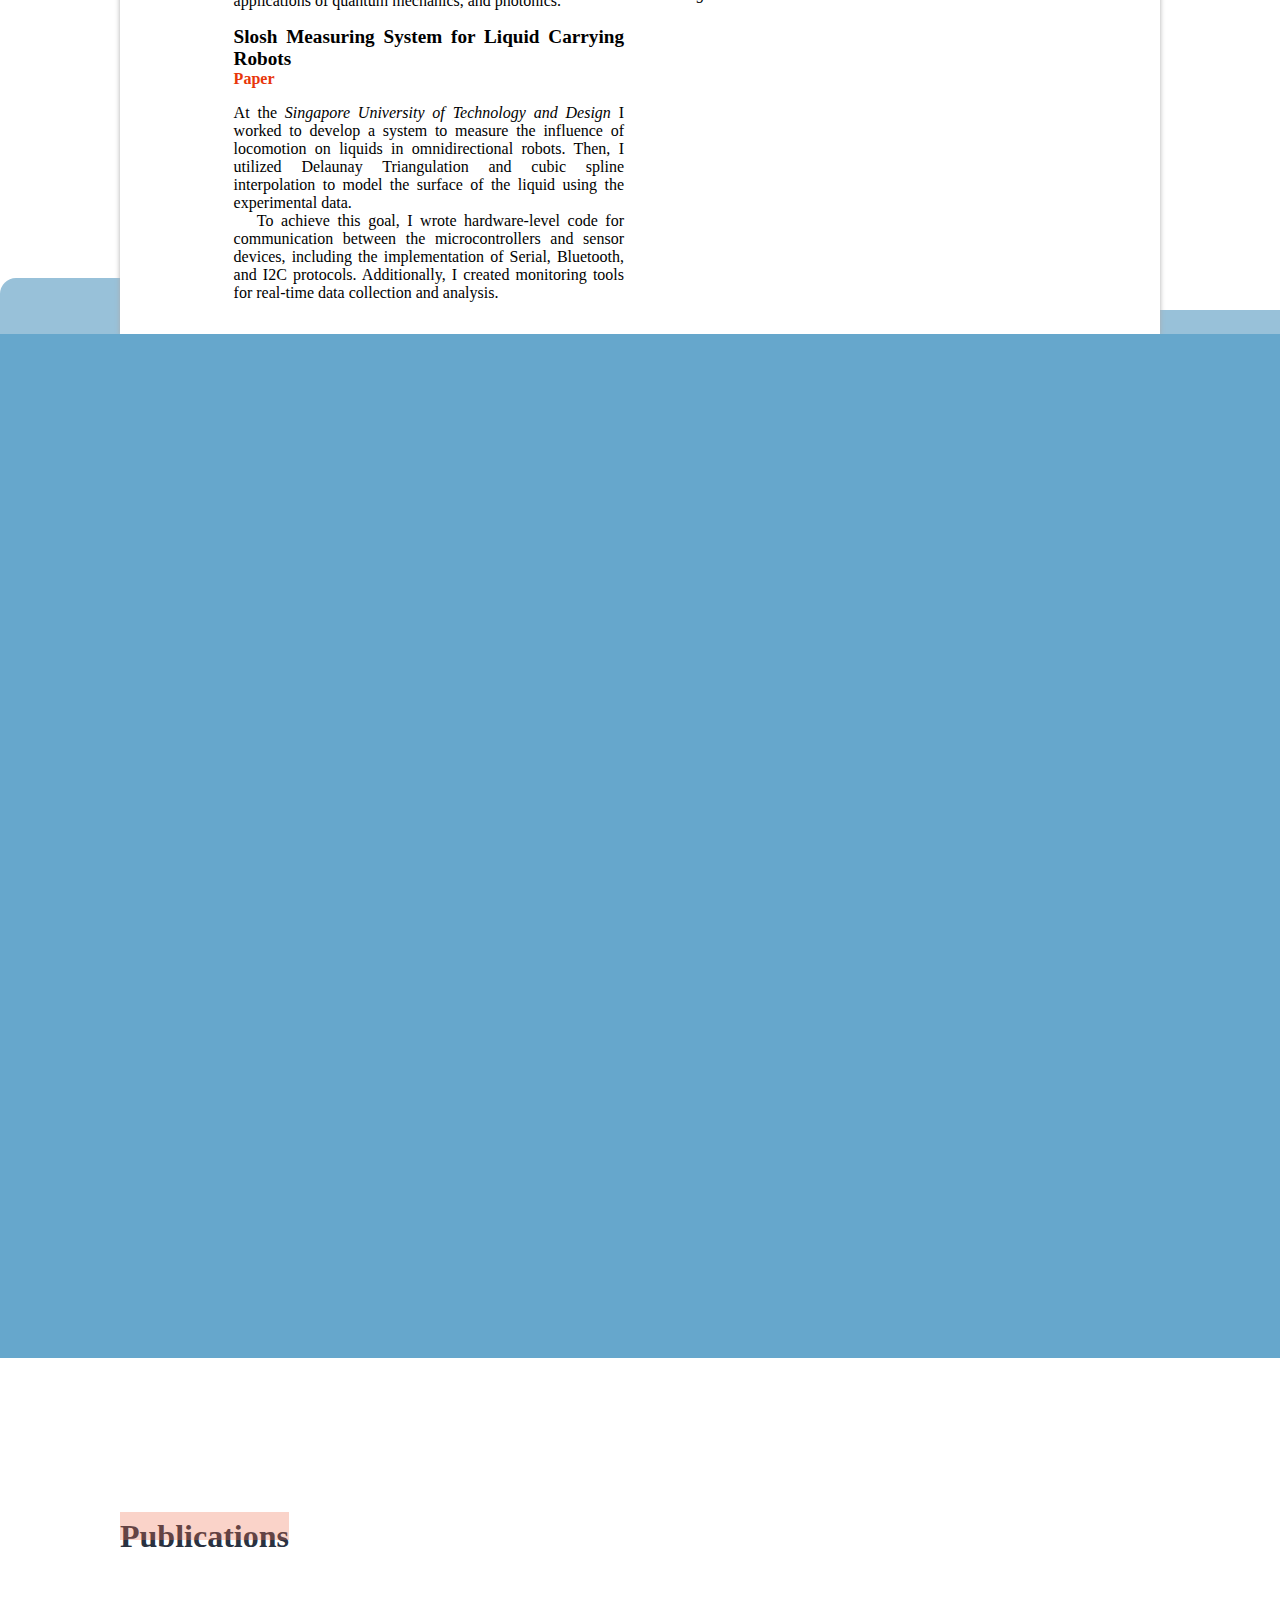
==== commit fb59fcd3: "Added skeleton for publications" ====
--- a/index.html
+++ b/index.html
@@ -16,10 +16,10 @@
                 <a href="#about"><span class="menu-title-link pointer">about</span></a>&nbsp;&nbsp;
                 <a href="#research"><span class="menu-title-link pointer">research</span></a>&nbsp;&nbsp;
                 <a href="#cv-container"><span class="menu-title-link pointer">cv</span></a>&nbsp;&nbsp;
-                <span class="menu-title-link pointer">projects</span>&nbsp;&nbsp;
+                <!-- <span class="menu-title-link pointer">projects</span>&nbsp;&nbsp; -->
                 <span class="menu-title-link pointer">contact</span>&nbsp;&nbsp;
-                <span class="menu-title-link pointer">publications</span>&nbsp;&nbsp;
-                <span class="menu-title-link pointer">reading list</span>&nbsp;&nbsp;
+                <a href="#publications"><span class="menu-title-link pointer">publications</span></a>&nbsp;&nbsp;
+                <!-- <span class="menu-title-link pointer">reading list</span>&nbsp;&nbsp; -->
             </span>
         </div>
 
@@ -221,12 +221,90 @@
 
             </div>
 
+            <div class="flex justify-center">
+                <div class="body-content bg-white">
+                    <div id="publications">
+                        <div>
+                            <div class="primary-color f3 fw6 relative dib w-auto">
+                                <div class="highlighter"></div>
+                                Publications
+                            </div>
+                        </div>
+
+                        <div class="flex flex-row justify-around mt2 mb1">
+                            <div id="journal-1" class="journal shadow o0 pointer" style="background-color: rgb(0, 164, 169);">
+                                <div class="flex justify-center h-100 items-center">
+                                    <div class="bg-white pa1 br2 fw6 w-70 h-25 journal-border-offset">
+                                        <div class="flex flex-column justify-around h-100 brush-script">
+                                            <div class="b-bottom-1 w-100">Persistence of spin</div>
+                                            <div class="b-bottom-1 w-100">coherence in a</div>
+                                            <div class="b-bottom-1 w-100">crystalline environment</div>
+                                        </div>
+                                    </div>
+                                </div>
+                            </div>
+
+                            <div id="journal-2" class="journal shadow o0 pointer" style="background-color: rgb(169, 0, 0);">
+                                <div class="flex justify-center h-100 items-center">
+                                    <div class="bg-white pa1 br2 fw6 w-70 h-25 journal-border-offset">
+                                        <div class="flex flex-column justify-around h-100 brush-script">
+                                            <div class="b-bottom-1 w-100">Slosh Measuring System</div>
+                                            <div class="b-bottom-1 w-100">for Liquid Carrying</div>
+                                            <div class="b-bottom-1 w-100">Robots</div>
+                                        </div>
+                                    </div>
+                                </div>
+                            </div>
+                        </div>
+                    </div>
+                </div>
+            </div>
+
+            <!-- Projects, currently nothing to put in, not sure what to do -->
+            <!-- <div class="flex justify-center">
+                <div id="projects" class="whiteboard">
+                    The black corners of the whiteboard
+                    <div class="whiteboard-corners">
+                    </div>
+                    <div class="whiteboard-tray">
+                    </div>
+
+                    <div class="ma2">
+                        <div class="whiteboard-font f3 fw6 relative dib w-auto">
+                            PROJECTS
+                        </div>
+
+                        <div class="f2 mt1">
+                            &rarr; Project One
+                        </div>
+                    </div>
+                </div>
+            </div>
+
             <div class="content-spacer">
-            </div>
-
-            <div clas="flex justify-center">
-                Test
-            </div>
+            </div> -->
+
+
+            <!--  Reading list, currently nothing to add  -->
+            <!-- <div class="flex justify-center">
+                <div class="body-content">
+                    <div id="reading-list">
+                        <div class="primary-color f3 fw6 relative dib w-auto">
+                            <div class="highlighter"></div>
+                            Reading List
+                        </div>
+
+
+                        <div class="bookshelf mt1">
+                        </div>
+                        <div class="bookshelf">
+                        </div>
+                        Bottom of shelf, nothing goes in here, always add a little bit of an extra something here
+                        <div class="bookshelf mb1">
+                        </div>
+                    </div>
+                </div>
+            </div> -->
         </div>
     </body>
 </html>
--- a/assets/style/style.css
+++ b/assets/style/style.css
@@ -86,9 +86,86 @@
   top: -3.5rem;
   border-top-right-radius: 1rem;
   border-top-left-radius: 1rem;
-
-}
-
+}
+
+.bookshelf {
+  border-color: brown;
+  border-width: 1rem;
+  border-style: solid;
+  border-bottom: none;
+  height: 10rem;
+  width: 100%;
+}
+
+.whiteboard {
+  margin-top: 2rem;
+  position: relative;
+  border-color: lightgray;
+  border-width: 0.8rem;
+  border-style: solid;
+  border-radius: 1rem;
+  height: 10rem;
+  width: 75%;
+}
+
+.whiteboard-corners {
+  position: absolute;
+  top: -0.8rem;
+  left: -0.8rem;
+  border-width: 0.8rem;
+  border-style: solid;
+  border-radius: 1rem;
+  height: 100%;
+  width: 100%;
+
+  --s: 2rem; /* the size on the corner */
+  --t: 0.7rem;  /* the thickness of the border */
+
+  /* padding: calc(var(--g) + var(--t)); */
+  outline: var(--t) solid #000000; /* the color here */
+  outline-offset: calc(-1*var(--t));
+  mask:
+    conic-gradient(at var(--s) var(--s),#0000 75%,#000 0)
+    0 0/calc(100% - var(--s)) calc(100% - var(--s)),
+    linear-gradient(#000 0 0) content-box;
+  transition: .4s;
+}
+
+.whiteboard-tray {
+  position: absolute;
+  width: 70%;
+  height: 0.80rem;
+  background-color: rgb(171, 171, 171);
+  bottom: -0.5rem;
+  left: 15%;
+}
+
+.brush-script {
+  font-family: brush script mt, cursive;
+}
+
+.journal {
+  width: 28%;
+  aspect-ratio: 0.75;
+  border-left-width: 1.5rem;
+  border-left-color: black;
+  border-left-style: solid;
+  border-top-right-radius: 1rem;
+  border-bottom-right-radius: 1rem;
+  background-image: url("../images/composition_mask_1.png");
+  transition: 0.150s;
+  -webkit-box-sizing: border-box; /* Safari/Chrome, other WebKit */
+    -moz-box-sizing: border-box;    /* Firefox, other Gecko */
+    box-sizing: border-box;         /* Opera/IE 8+ */
+}
+
+.journal:hover {
+  box-shadow: rgb(110, 110, 110) 0px 1px 15px;
+}
+
+.journal:active {
+  box-shadow: rgb(173, 173, 173) 0px 1px 5px;
+}
 /* Adds a little curve to the tab but I am not sure if it is needed */
 /*
 .folder-tab-back::before {
@@ -463,6 +540,10 @@
   margin-bottom: 1.5rem;
 }
 
+.ma2 {
+  margin: 2rem;
+}
+
 .pl1 {
   padding-left: 0.5rem;
 }
@@ -514,6 +595,15 @@
 .h-100 {
   height: 100%;
 }
+
+.h-75 {
+  height: 75%;
+}
+
+.h-25 {
+  height: 25%;
+}
+
 
 .w-100 {
   width: 100%;
@@ -621,6 +711,20 @@
 
 .primary-br {
 	border-radius: 0.4rem;
+}
+
+.br2 {
+  border-radius: 2rem;
+}
+
+.journal-border-offset {
+  outline: 0.1rem solid black;
+  outline-offset: -5px;
+}
+
+.border {
+  border: solid;
+  border-color: black;
 }
 
 .title {
@@ -843,6 +947,10 @@
   border-width: 6px;
 }
 
+.b-bottom-1 {
+  border-bottom: 0.1rem solid #000;
+}
+
 .secondary-button {
 	font-weight: 600;
 	color: rgb(145, 145, 145);
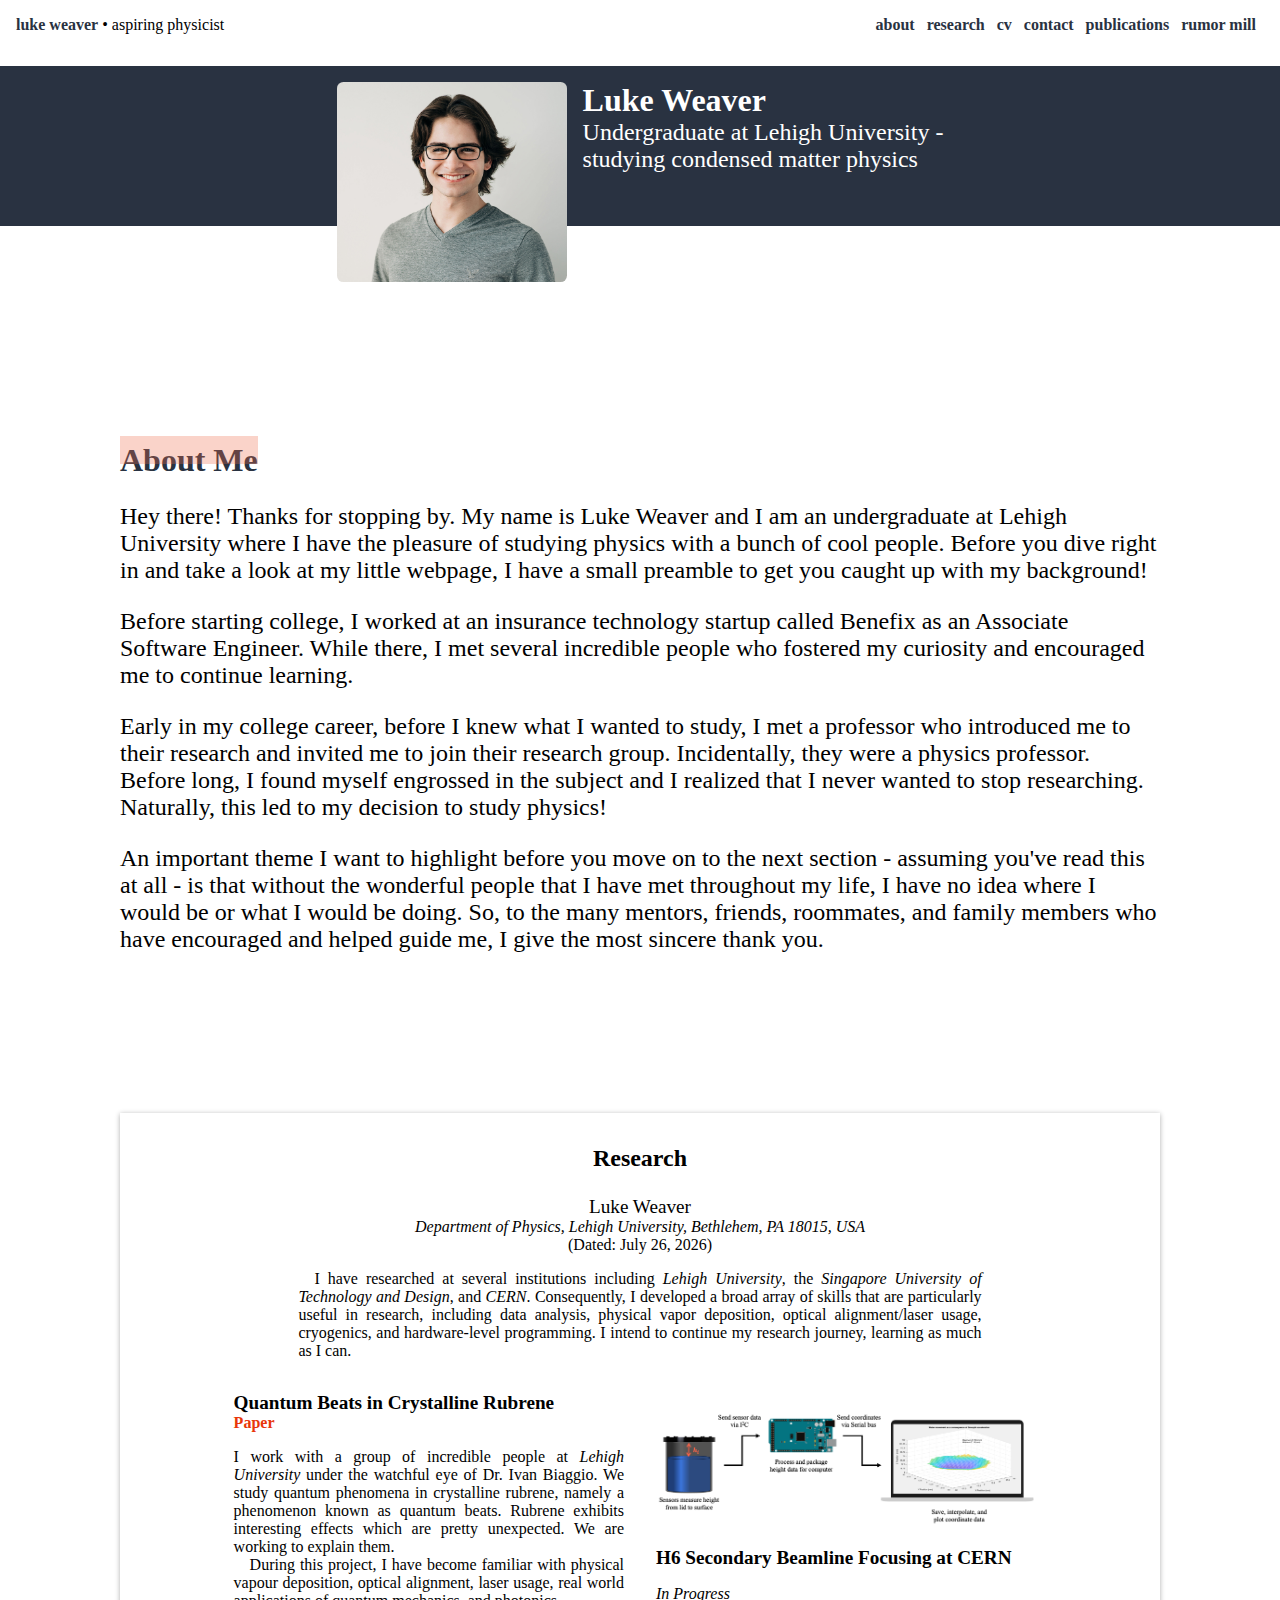
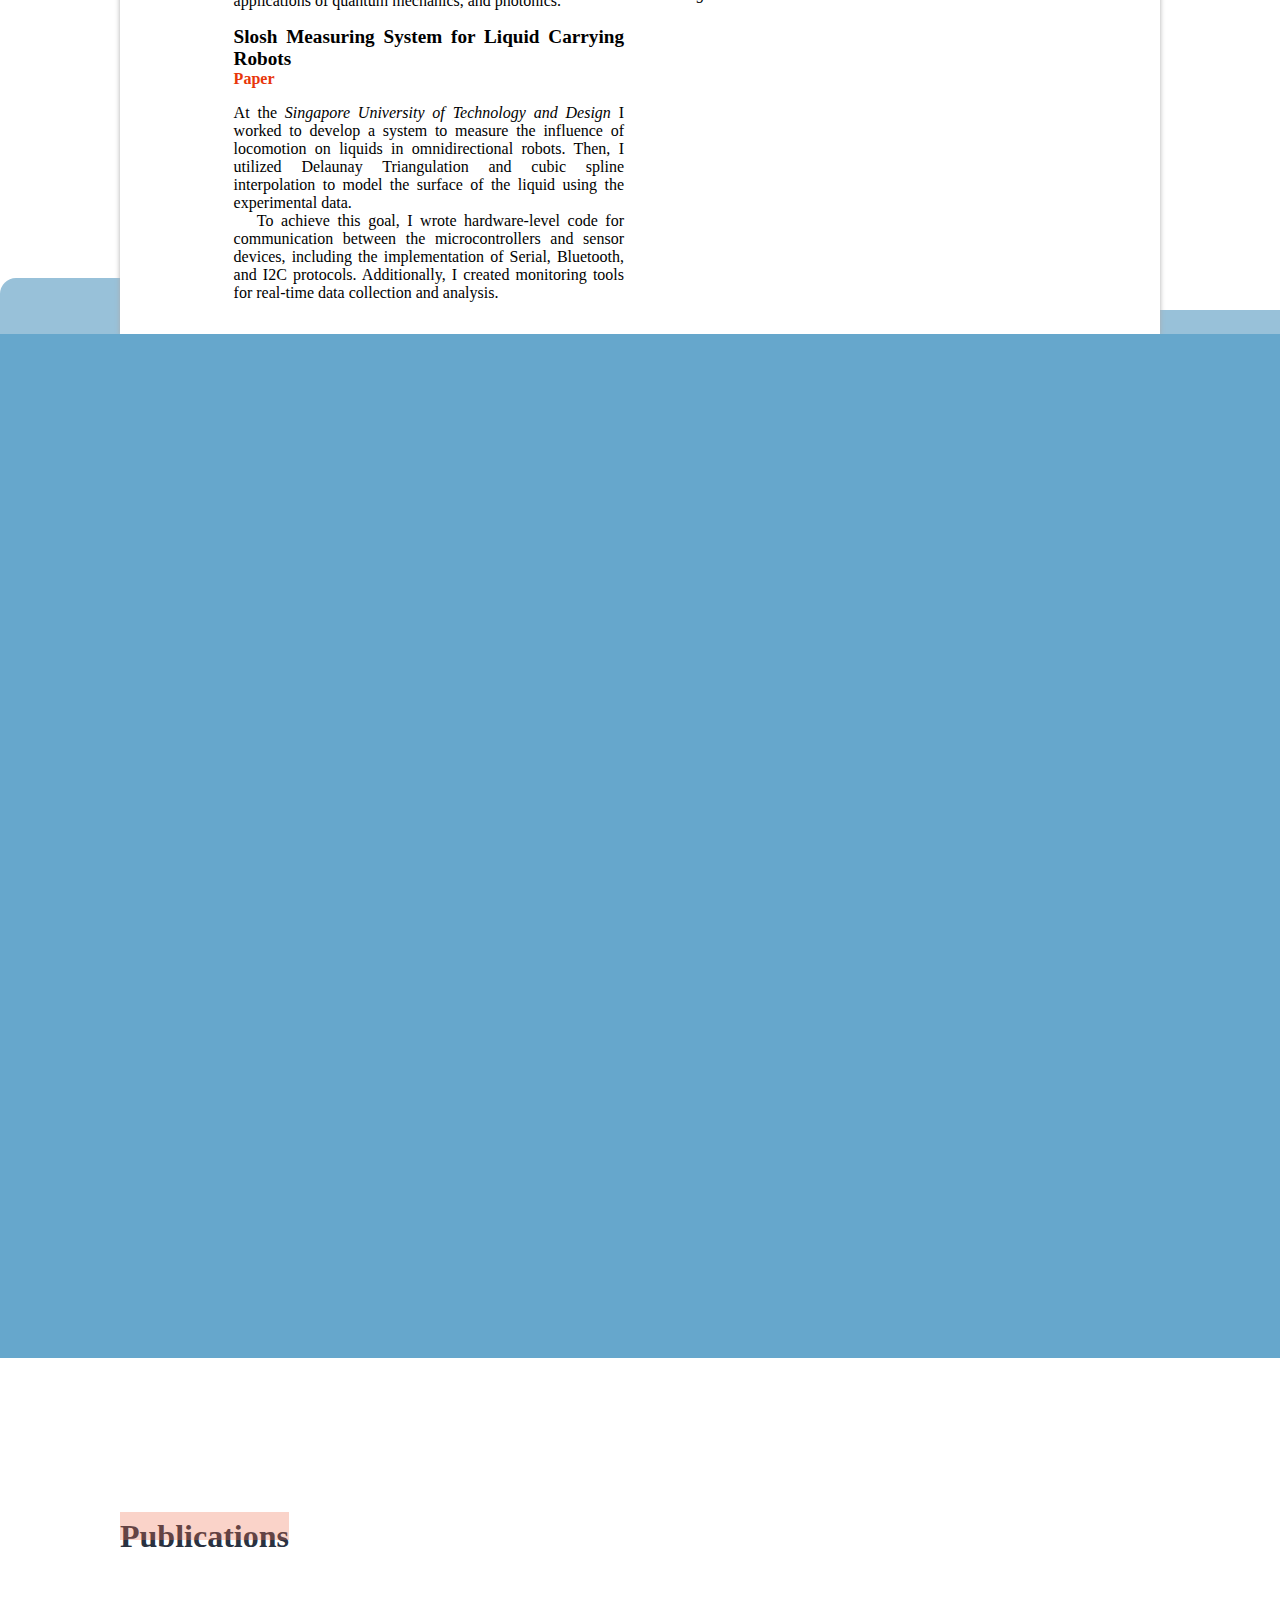
==== commit d93d04c4: "Added link to rumor mill" ====
--- a/index.html
+++ b/index.html
@@ -19,6 +19,7 @@
                 <!-- <span class="menu-title-link pointer">projects</span>&nbsp;&nbsp; -->
                 <span class="menu-title-link pointer">contact</span>&nbsp;&nbsp;
                 <a href="#publications"><span class="menu-title-link pointer">publications</span></a>&nbsp;&nbsp;
+                <a href="rumor_mill.html"><span class="menu-title-link pointer">rumor mill</span></a>&nbsp;&nbsp;
                 <!-- <span class="menu-title-link pointer">reading list</span>&nbsp;&nbsp; -->
             </span>
         </div>
--- a/assets/style/style.css
+++ b/assets/style/style.css
@@ -540,6 +540,14 @@
   margin-bottom: 1.5rem;
 }
 
+.mb5 {
+  margin-bottom: 5rem;
+}
+
+.ma0 {
+  margin: 0rem;
+}
+
 .ma2 {
   margin: 2rem;
 }
@@ -675,6 +683,10 @@
 
 .pa2 {
 	padding: 2rem;
+}
+
+.pt0 {
+	padding-top: 0;
 }
 
 .bg-primary-color {
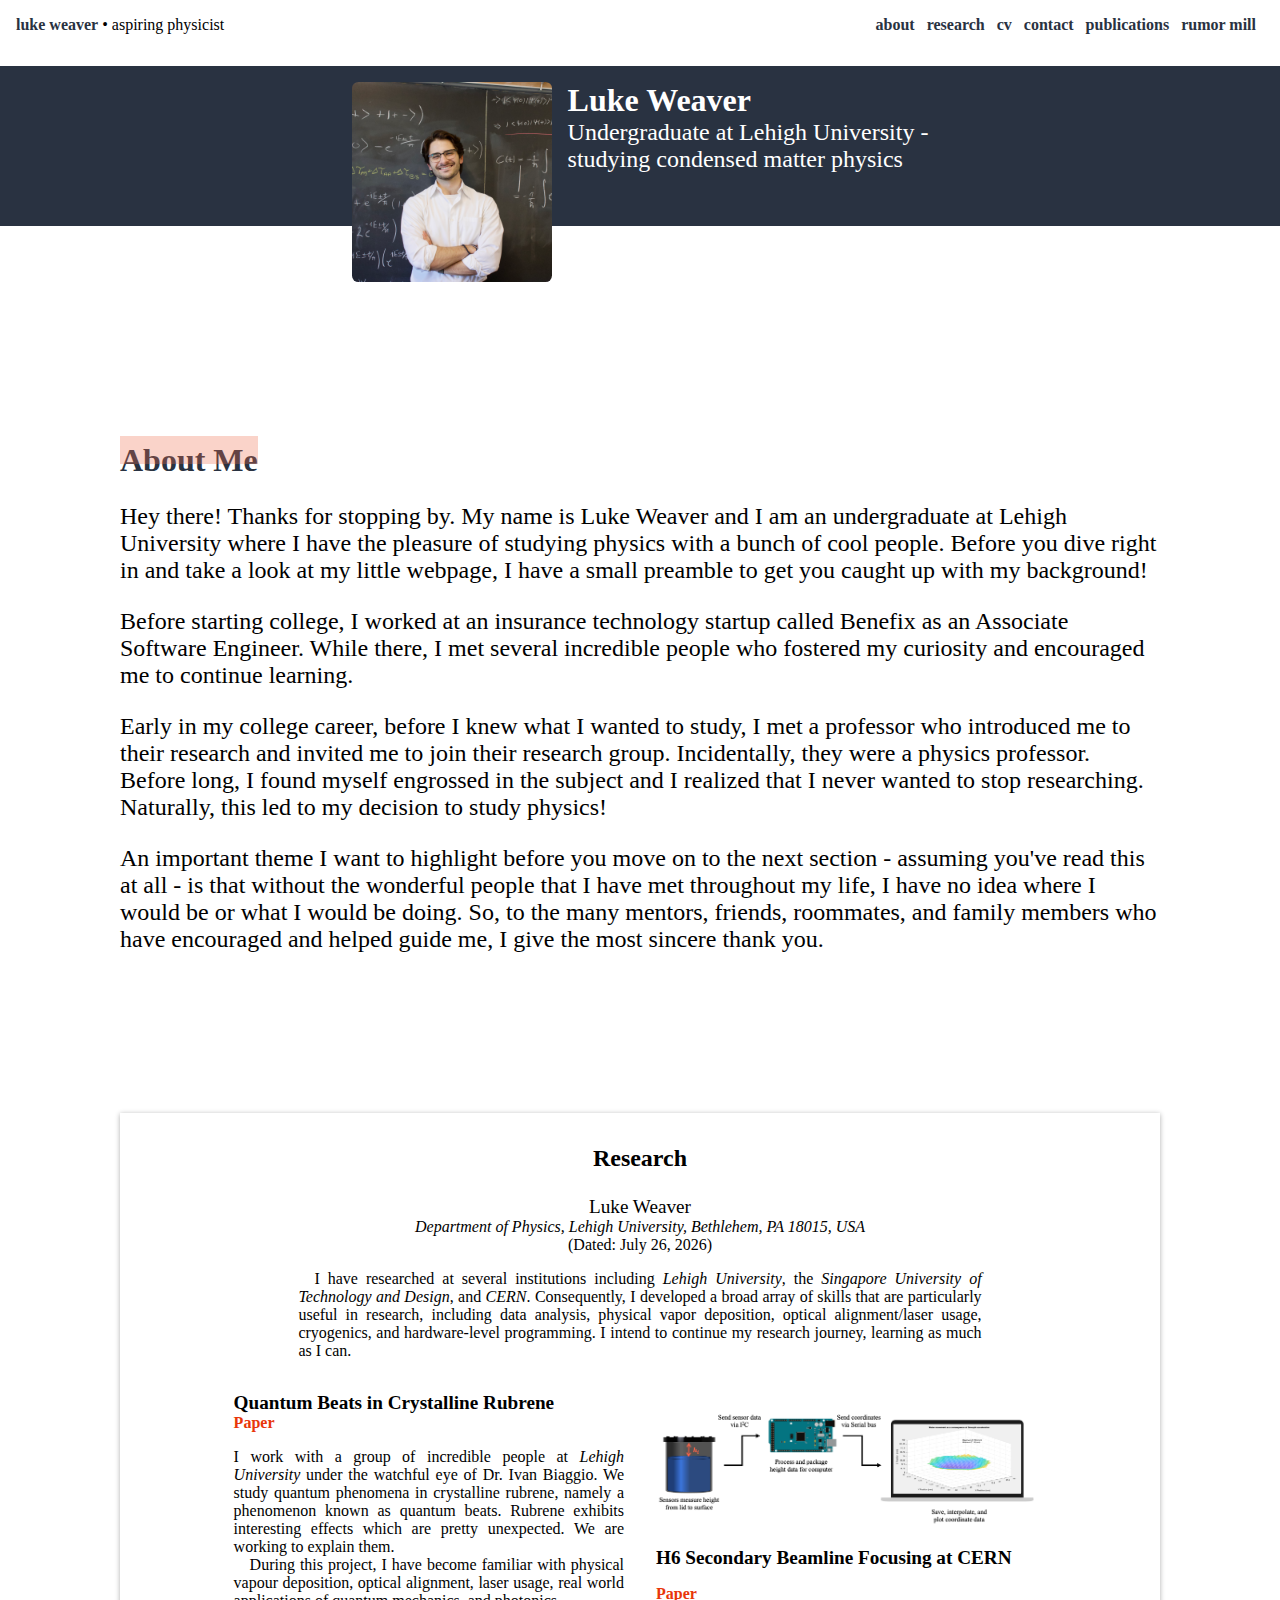
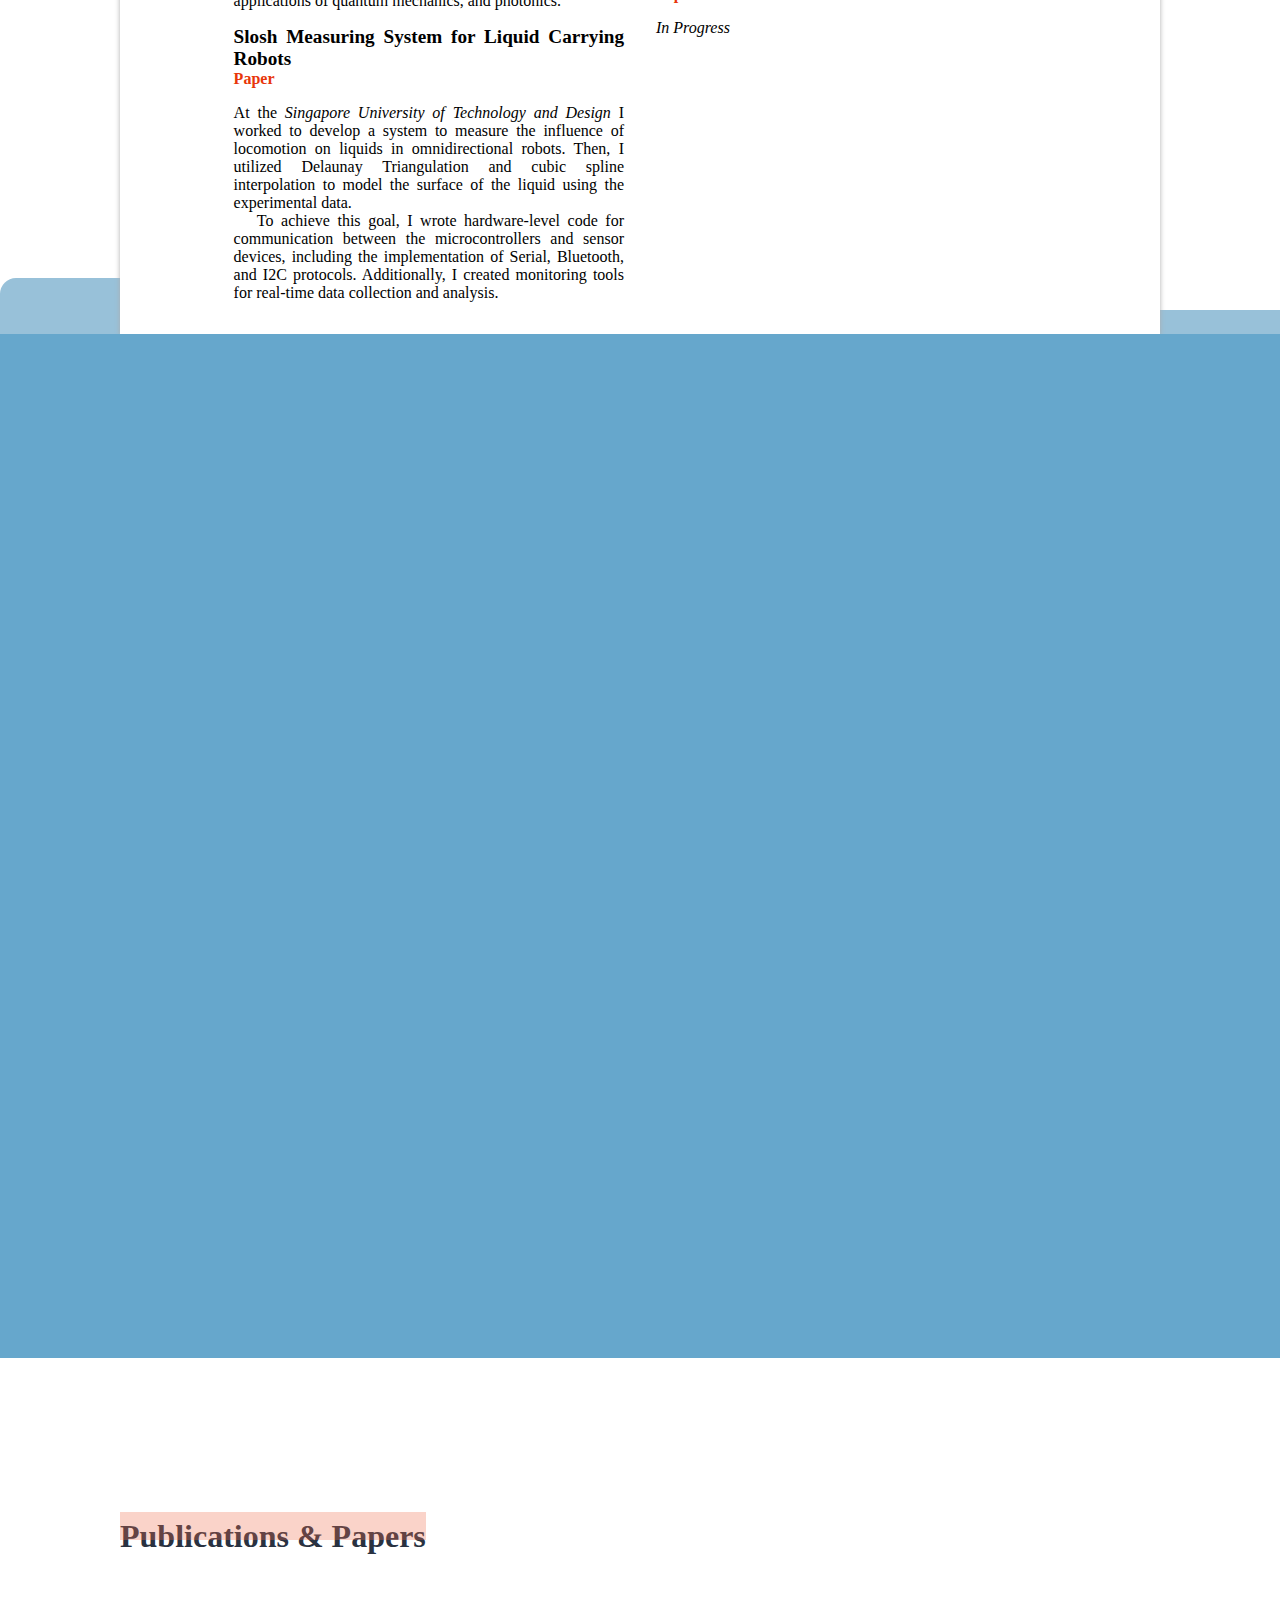
==== commit c9902277: "Add links and update headshot" ====
--- a/index.html
+++ b/index.html
@@ -30,7 +30,7 @@
             </div>
 
             <div class="flex tc w-100 justify-center mt2">
-                <img height="200" width="230" class="mr2 primary-br" src="./assets/images/luke_headshot.jpg" id="headshot"/>
+                <img height="200" width="200" class="mr2 primary-br" src="./assets/images/headshot.jpg" id="headshot"/>
 
                 <div>
                     <div id="title" class="tl f3 white fw6">Luke Weaver</div>
@@ -87,7 +87,7 @@
                             <!-- Col 1 -->
                             <div class="w-40 mr2 z-1">
                                 <div class=""><span class="f1 fw6 ">Quantum Beats in Crystalline Rubrene</span></div>
-                                <div class="mb1"><a href=""><span class="primary-link pointer">Paper</span></a></div>
+                                <div class="mb1"><a href="https://journals.aps.org/prl/abstract/10.1103/PhysRevLett.133.056901"><span class="primary-link pointer">Paper</span></a></div>
 
                                 I work with a group of incredible people at <i>Lehigh University</i> under the watchful eye of Dr. Ivan Biaggio. We study
                                 quantum phenomena in crystalline rubrene, namely a phenomenon known as <span class="text-highlighter" id="highlight-1">quantum beats</span>. Rubrene exhibits interesting effects
@@ -95,7 +95,7 @@
                                 <br>&emsp;During this project, I have become familiar with physical vapour deposition, optical alignment, laser usage,
                                 real world applications of quantum mechanics, and photonics.
                                 <div class="mt1"><span class="f1 fw6">Slosh Measuring System for Liquid Carrying Robots</span></div>
-                                <div class="mb1"><a href=""><span class="primary-link pointer">Paper</span></a></div>
+                                <div class="mb1"><a href="https://ieeexplore.ieee.org/document/10704044"><span class="primary-link pointer">Paper</span></a></div>
 
                                 At the <i>Singapore University of Technology and Design</i> I worked to develop a system to measure the influence of locomotion on
                                 liquids in omnidirectional robots. Then, I utilized <span class="text-highlighter" id="highlight-2">Delaunay Triangulation</span> and <span class="text-highlighter" id="highlight-3">cubic spline interpolation</span> to model the surface of the liquid
@@ -109,6 +109,7 @@
                                 <img class="primary-br w-100" src="./assets/images/BlockDiagram.png" id="blockdiagram"/>
 
                                 <div class="mb1 mt1"><span class="f1 fw6">H6 Secondary Beamline Focusing at CERN</span></div>
+                                <div class="mb1"><a href="https://repository.cern/records/4y5jg-mv534"><span class="primary-link pointer">Paper</span></a></div>
 
                                 <i>In Progress</i>
                             </div>
@@ -228,12 +229,12 @@
                         <div>
                             <div class="primary-color f3 fw6 relative dib w-auto">
                                 <div class="highlighter"></div>
-                                Publications
+                                Publications & Papers
                             </div>
                         </div>
 
                         <div class="flex flex-row justify-around mt2 mb1">
-                            <div id="journal-1" class="journal shadow o0 pointer" style="background-color: rgb(0, 164, 169);">
+                            <a target="_blank" href="https://journals.aps.org/prl/abstract/10.1103/PhysRevLett.133.056901" id="journal-1" class="journal shadow o0 pointer black" style="background-color: rgb(0, 164, 169);">
                                 <div class="flex justify-center h-100 items-center">
                                     <div class="bg-white pa1 br2 fw6 w-70 h-25 journal-border-offset">
                                         <div class="flex flex-column justify-around h-100 brush-script">
@@ -243,9 +244,9 @@
                                         </div>
                                     </div>
                                 </div>
-                            </div>
-
-                            <div id="journal-2" class="journal shadow o0 pointer" style="background-color: rgb(169, 0, 0);">
+                            </a>
+
+                            <a target="_blank" href="https://ieeexplore.ieee.org/document/10704044" id="journal-2" class="journal shadow o0 pointer black" style="background-color: rgb(169, 0, 0);">
                                 <div class="flex justify-center h-100 items-center">
                                     <div class="bg-white pa1 br2 fw6 w-70 h-25 journal-border-offset">
                                         <div class="flex flex-column justify-around h-100 brush-script">
@@ -255,7 +256,20 @@
                                         </div>
                                     </div>
                                 </div>
-                            </div>
+                            </a>
+
+                            <a target="_blank" href="https://repository.cern/records/4y5jg-mv534" id="journal-3" class="journal shadow o0 pointer black" style="background-color: rgb(17, 0, 169);">
+                                <div class="flex justify-center h-100 items-center">
+                                    <div class="bg-white pa1 br2 fw6 w-70 h-25 journal-border-offset">
+                                        <div class="flex flex-column justify-around h-100 brush-script">
+                                            <div class="b-bottom-1 w-100">Characterization and </div>
+                                            <div class="b-bottom-1 w-100"> Simulation of the H6 </div>
+                                            <div class="b-bottom-1 w-100"> Secondary Beamline</div>
+                                        </div>
+                                    </div>
+                                </div>
+                            </a>
+
                         </div>
                     </div>
                 </div>
--- a/assets/style/style.css
+++ b/assets/style/style.css
@@ -572,6 +572,10 @@
   width: auto;
 }
 
+.w-33 {
+  width: 33%;
+}
+
 .w-25 {
   width: 25%;
 }
@@ -635,6 +639,10 @@
 
 .white {
 	color: white;
+}
+
+.black {
+	color: black;
 }
 
 .fw6 {
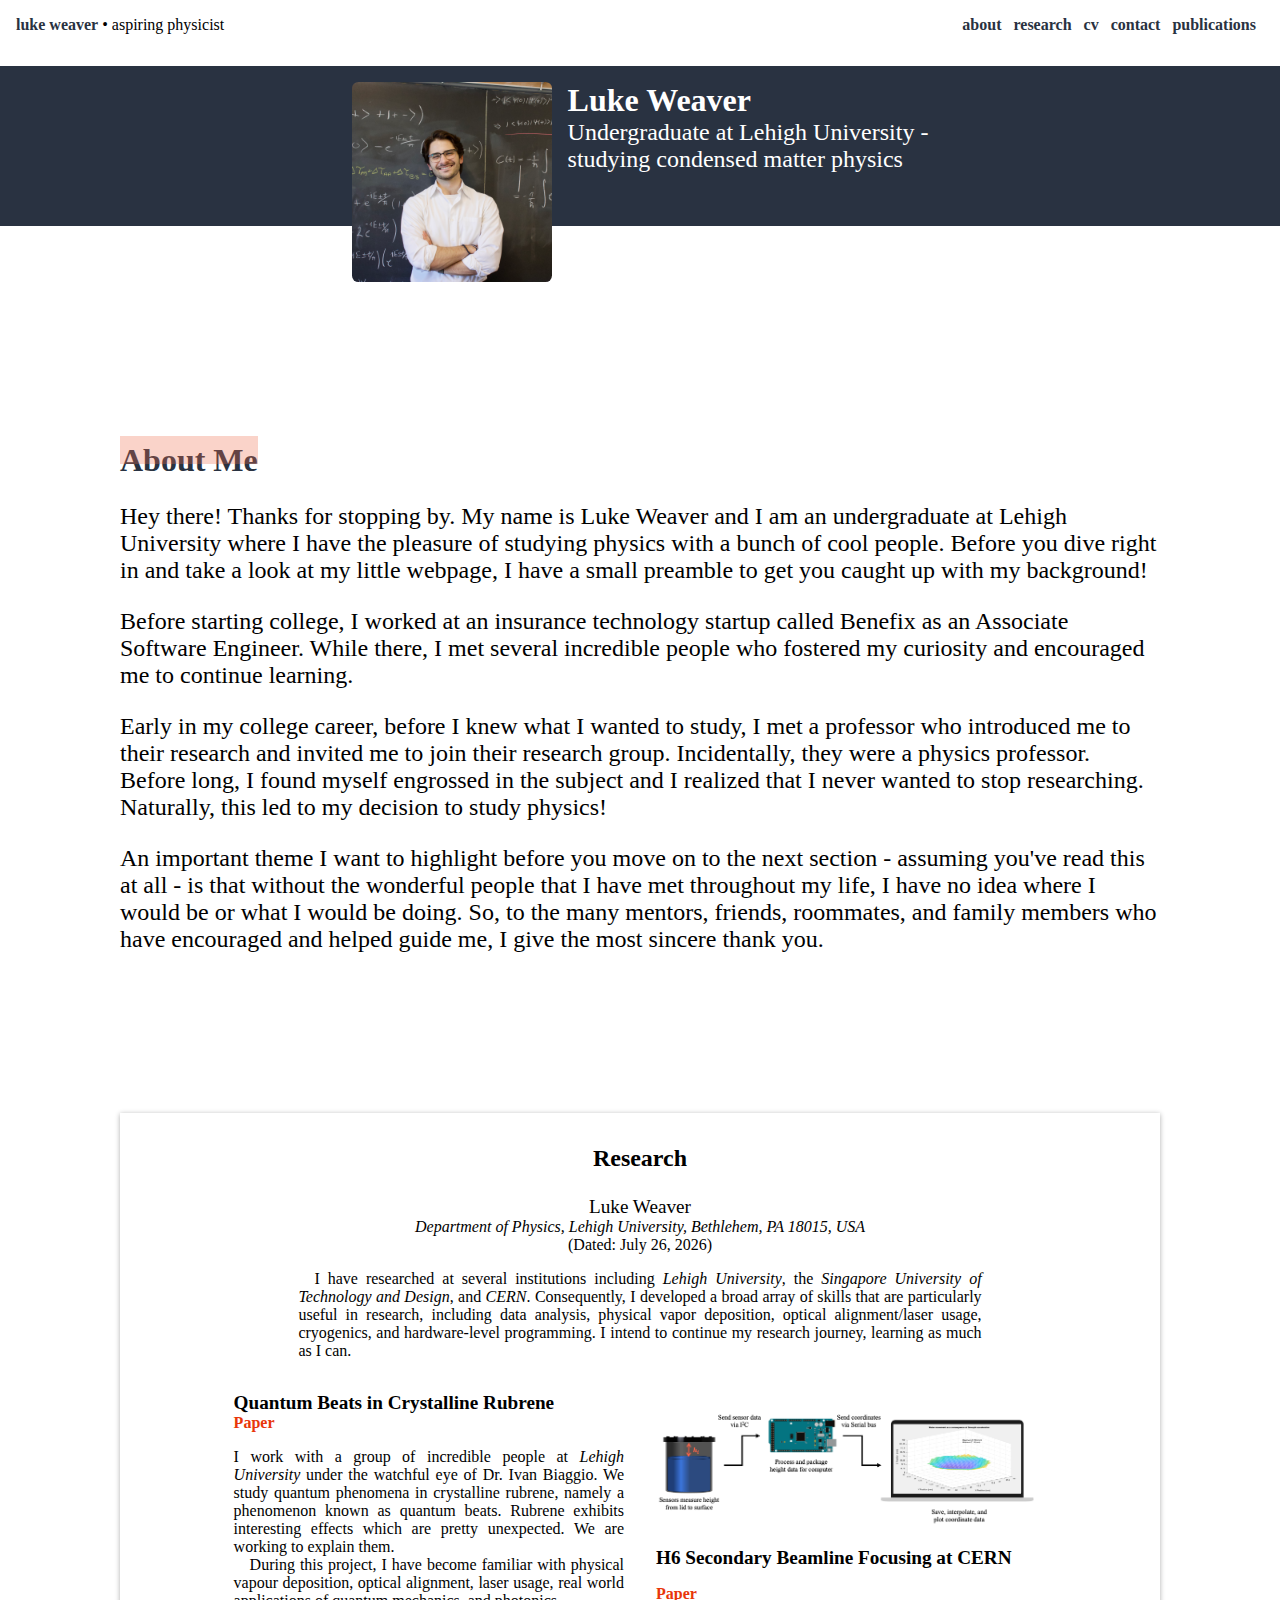
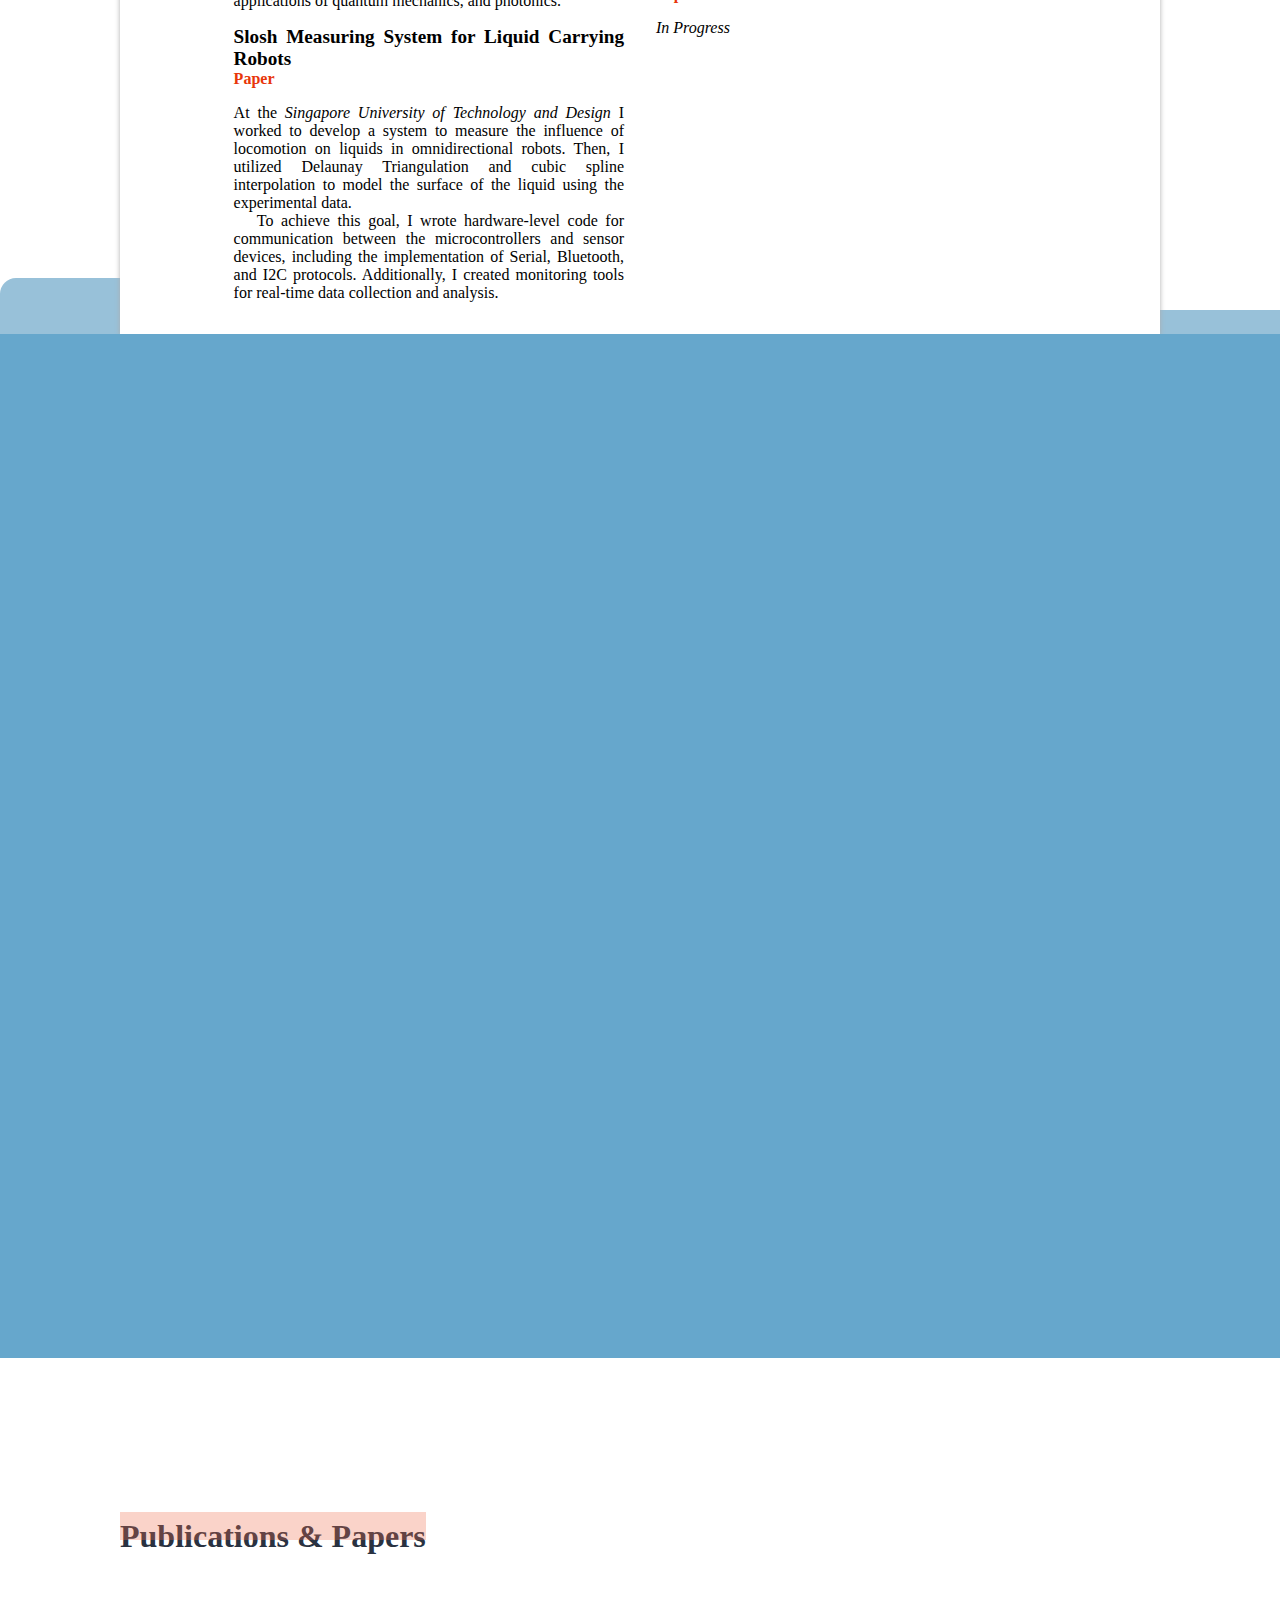
==== commit 89534f23: "Update" ====
--- a/index.html
+++ b/index.html
@@ -19,7 +19,6 @@
                 <!-- <span class="menu-title-link pointer">projects</span>&nbsp;&nbsp; -->
                 <span class="menu-title-link pointer">contact</span>&nbsp;&nbsp;
                 <a href="#publications"><span class="menu-title-link pointer">publications</span></a>&nbsp;&nbsp;
-                <a href="rumor_mill.html"><span class="menu-title-link pointer">rumor mill</span></a>&nbsp;&nbsp;
                 <!-- <span class="menu-title-link pointer">reading list</span>&nbsp;&nbsp; -->
             </span>
         </div>
